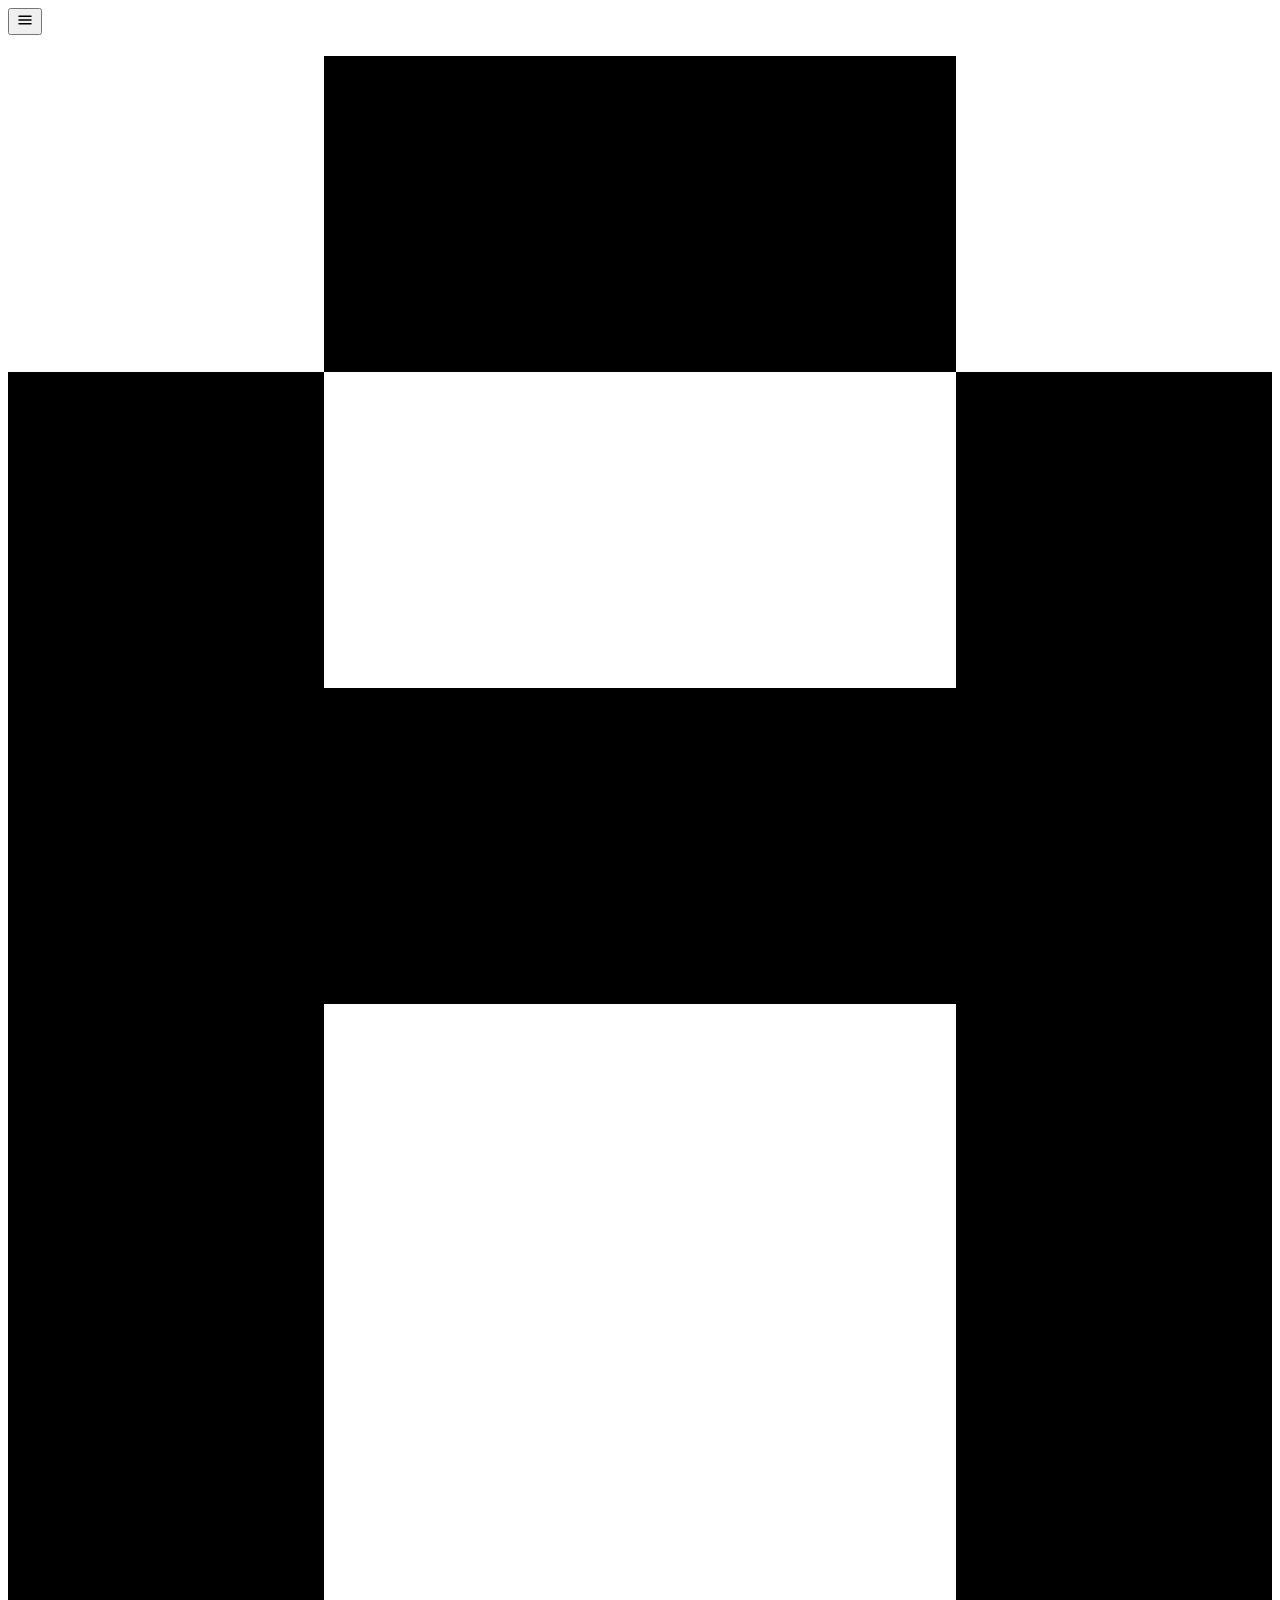
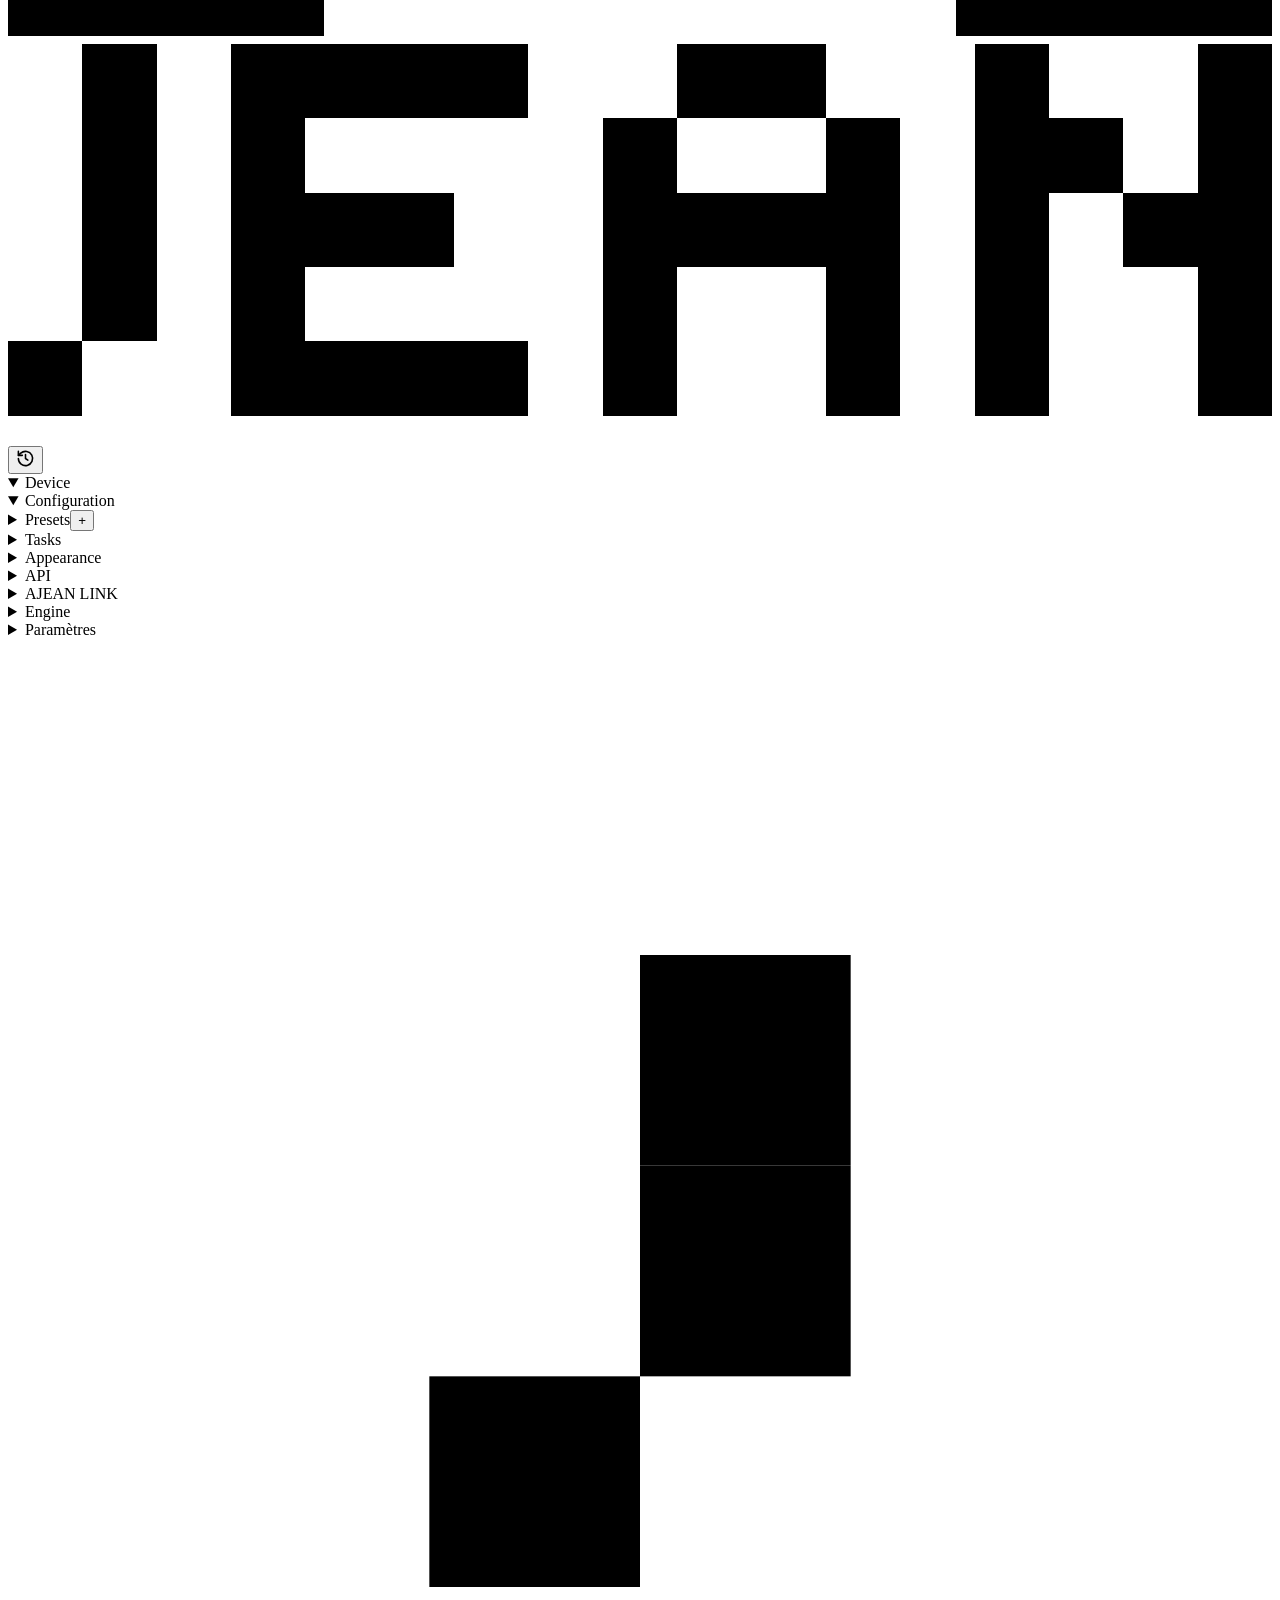
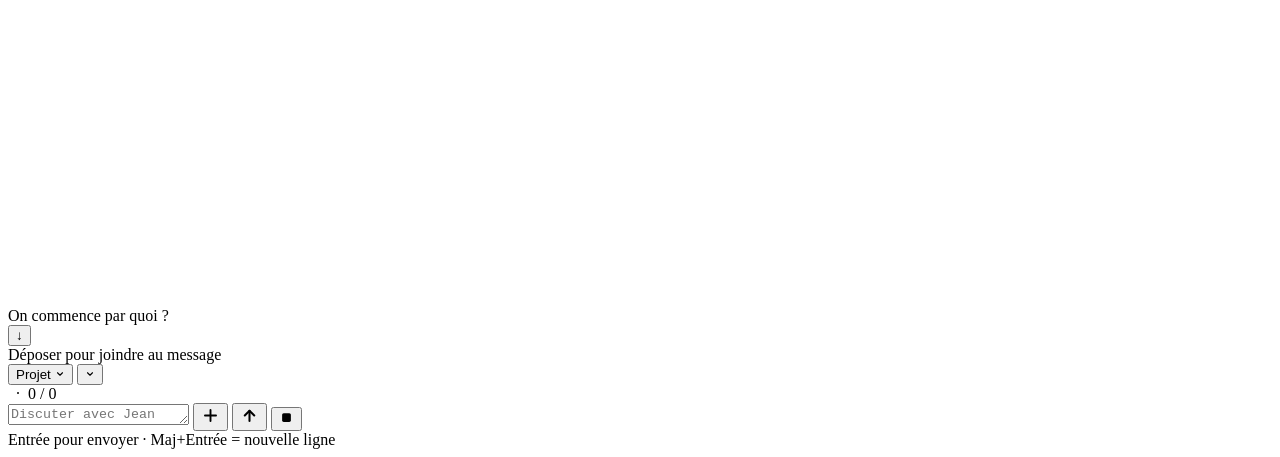
==== internal/ajean/ui/src/index.tmpl.html @ b735b35b "ui : pastilles « suites possibles » (Autre, Masquer) et interrupteur dans le menu + (fr/en) Co-Autho" ====
<!doctype html>
<!-- GÉNÉRÉ depuis ui/src/ par tools/assemble-ui (go generate ./internal/ajean) — NE PAS ÉDITER index.html DIRECTEMENT -->
<html lang="fr"><head>
<meta charset="utf-8"><meta name="viewport" content="width=device-width,initial-scale=1,viewport-fit=cover">
<!-- PWA standalone : "Ajouter à l'écran d'accueil" sur iPhone → app plein écran
     SANS la barre d'onglets Safari (indispensable pour enregistrer des démos). -->
<meta name="apple-mobile-web-app-capable" content="yes">
<meta name="mobile-web-app-capable" content="yes">
<meta name="apple-mobile-web-app-status-bar-style" content="black-translucent">
<meta name="apple-mobile-web-app-title" content="AJEAN">
<title>AJEAN</title>
<!-- Favicon (même marque « ajean » que la landing/portail) + icône PWA (écran d'accueil
     iOS). SVG inline pour le favicon, PNG 180×180 en data-URI pour apple-touch-icon
     (iOS n'accepte pas le SVG pour l'icône d'accueil). Aucun fichier externe requis. -->
<link rel="icon" href="data:image/svg+xml,<svg xmlns='http://www.w3.org/2000/svg' viewBox='0 0 12 12'><rect width='12' height='12' rx='2' ry='2' fill='%23000'/><rect x='6' y='3' width='2' height='2' fill='%23fff'/><rect x='6' y='5' width='2' height='2' fill='%23fff'/><rect x='4' y='7' width='2' height='2' fill='%23fff'/></svg>">
<link rel="apple-touch-icon" href="[data-uri]">
<!-- Manifeste PWA (installabilité Android/desktop + Web Push). iOS s'appuie sur
     les métas apple-* ci-dessus ; le manifeste ne le gêne pas. Servi à la racine
     (web_server.go en local/tunnel, ajean-app sur app.ajean.link). -->
<link rel="manifest" href="manifest.webmanifest">
<!-- Marque le mode PWA AVANT le rendu : la hauteur de coque et le défilement du
     document en dépendent (voir styles.css). ⚠️ On NE PEUT PAS se fier au média
     `display-mode:standalone` : WebKit l'adosse au `display` du MANIFESTE, or cette
     app n'en a pas (elle est en `apple-mobile-web-app-capable`) — en PWA iOS il
     répond donc `browser`. `navigator.standalone` est le signal juste ici ; on
     garde `display-mode` en second pour les PWA Android/desktop à manifeste. -->
<script>try{var pwa=(window.navigator.standalone===true)||(window.matchMedia&&window.matchMedia('(display-mode:standalone)').matches)||(window.matchMedia&&window.matchMedia('(display-mode:fullscreen)').matches);document.documentElement.setAttribute('data-pwa',pwa?'1':'0');}catch(e){document.documentElement.setAttribute('data-pwa','0');}</script>
<!-- Applique le thème AVANT le rendu (pas de flash) : lit le choix persisté. -->
<script>try{var t=localStorage.getItem('ajean-theme')||'light';document.documentElement.setAttribute('data-theme',(t==='dark'||t.endsWith('-dark'))?'dark':'light');['hide-reasoning','hide-tools','fold-tools','hide-side'].forEach(function(k){document.documentElement.setAttribute('data-'+k,localStorage.getItem('ajean-'+k)==='1'?'1':'0')})}catch(e){document.documentElement.setAttribute('data-theme','light');}</script>
<style>
@@CSS@@
</style></head><body>
<button id="menubtn" onclick="toggleSide()" aria-label="Menu" title="Menu"><svg viewBox="0 0 24 24" width="18" height="18" fill="none" stroke="currentColor" stroke-width="2" stroke-linecap="round" aria-hidden="true"><path d="M4 7h16M4 12h16M4 17h16"/></svg></button>
<!-- Installation d'un moteur en cours : le détail vit dans le panneau, qui est
     fermé sur téléphone. Sans ce rappel, un rechargement de page donnait
     l'impression que l'installation avait disparu. -->
<button id="lc-chip" onclick="lcChipOpen()" hidden></button>
<div id="backdrop" onclick="toggleSide()"></div>
<div class="side" id="side">
  <div class="sidehead">
    <!-- Logo + version, et dessous en petit : état du moteur (sans cadre). -->
    <div class="brandcol">
    <h1 id="brand" aria-label="ajean"><span id="brand-a"><svg viewBox="0 0 4 5" shape-rendering="crispEdges" fill="currentColor"><rect x="1" y="0" width="2" height="1"/><rect x="0" y="1" width="1" height="1"/><rect x="3" y="1" width="1" height="1"/><rect x="0" y="2" width="4" height="1"/><rect x="0" y="3" width="1" height="1"/><rect x="3" y="3" width="1" height="1"/><rect x="0" y="4" width="1" height="1"/><rect x="3" y="4" width="1" height="1"/></svg></span><span id="brand-word"><svg viewBox="0 0 17 5" shape-rendering="crispEdges" fill="currentColor"><rect x="1" y="0" width="1" height="1"/><rect x="1" y="1" width="1" height="1"/><rect x="1" y="2" width="1" height="1"/><rect x="1" y="3" width="1" height="1"/><rect x="0" y="4" width="1" height="1"/><rect x="3" y="0" width="4" height="1"/><rect x="3" y="1" width="1" height="1"/><rect x="3" y="2" width="3" height="1"/><rect x="3" y="3" width="1" height="1"/><rect x="3" y="4" width="4" height="1"/><rect x="9" y="0" width="2" height="1"/><rect x="8" y="1" width="1" height="1"/><rect x="11" y="1" width="1" height="1"/><rect x="8" y="2" width="4" height="1"/><rect x="8" y="3" width="1" height="1"/><rect x="11" y="3" width="1" height="1"/><rect x="8" y="4" width="1" height="1"/><rect x="11" y="4" width="1" height="1"/><rect x="13" y="0" width="1" height="1"/><rect x="16" y="0" width="1" height="1"/><rect x="13" y="1" width="2" height="1"/><rect x="16" y="1" width="1" height="1"/><rect x="13" y="2" width="1" height="1"/><rect x="15" y="2" width="2" height="1"/><rect x="13" y="3" width="1" height="1"/><rect x="16" y="3" width="1" height="1"/><rect x="13" y="4" width="1" height="1"/><rect x="16" y="4" width="1" height="1"/></svg></span><span id="ver" onclick="manualUpdateCheck()" style="cursor:pointer" title="vérifier les mises à jour" data-i18n="settings.check_update_title" data-i18n-attr="title"></span></h1>
    <div class="brand-sub">
      <span id="status-svc" class="statuspill" onclick="toggleSvcLog()" title="voir le journal du moteur" data-i18n="sidebar.status_svc_title" data-i18n-attr="title"><span class="skel skel-line" style="width:52px;height:8px;border-radius:999px"></span></span>

    </div>
    </div>
    <!-- Historique : petite icône dans la ligne du logo (la nouvelle conversation
         est dans le « + » du composeur). -->
    <span id="side-actions">
      <button id="hist-toggle" class="side-act" onclick="toggleHistoryView()" title="Historique" aria-label="Historique" data-i18n="chat.history_btn" data-i18n-attr="title">
        <svg viewBox="0 0 24 24" width="19" height="19" fill="none" stroke="currentColor" stroke-width="2" stroke-linecap="round" stroke-linejoin="round" aria-hidden="true"><path d="M3 12a9 9 0 1 0 3-6.7L3 8"/><path d="M3 3v5h5"/><path d="M12 7v5l3 2"/></svg>
      </button>
    </span>
  </div>
  <!-- Deux vues dans le même menu : le menu normal et l'historique des
       conversations. L'icône horloge de l'en-tête bascule de l'une à l'autre
       (glissé + fondu, voir toggleHistoryView). -->
  <div id="side-views">
  <div id="side-main" class="side-view">
  <!-- Avertissement de lancement (App Translocation macOS) — masqué par défaut. -->
  <div id="app-warn" class="muted" style="display:none;font-size:11px;line-height:1.5;margin:0 0 10px;padding:8px 10px;border-radius:10px;color:var(--warn);background:color-mix(in srgb,var(--warn) 12%,transparent)"></div>
  <!-- Accès distant (app.ajean.link / *.ajean.link) : le front est toujours à jour
       mais le serveur local peut être ancien. Bandeau passif si une mise à jour existe. -->
  <div id="server-stale" style="display:none;font-size:11px;line-height:1.5;margin:0 0 10px;padding:8px 10px;border-radius:10px;color:var(--warn);background:color-mix(in srgb,var(--warn) 12%,transparent)"></div>
  <div id="model-err" style="display:none;font-size:11px;line-height:1.5;margin:0 0 10px;padding:8px 10px;border-radius:10px;color:var(--err);background:color-mix(in srgb,var(--err) 12%,transparent)"></div>
  <!-- Anciens flags mémoire (--mlock/--no-mmap) sur un moteur llama.cpp récent qui attend --load-mode : le serveur démarre quand même (traduits au lancement), ce bandeau propose de nettoyer la config. -->
  <div id="loadflags-fix" style="display:none;font-size:11px;line-height:1.5;margin:0 0 10px;padding:8px 10px;border-radius:10px;color:var(--warn);background:color-mix(in srgb,var(--warn) 12%,transparent)">
    <span data-i18n="loadflags.notice">La nouvelle version de llama.cpp a changé les options mémoire : <code>--mlock</code> / <code>--no-mmap</code> sont remplacés par <code>--load-mode</code>. D'anciens flags ont été détectés dans ta configuration.</span>
    <span style="white-space:nowrap">&nbsp;<span id="loadflags-btn" onclick="migrateLoadFlags()" style="cursor:pointer;text-decoration:underline;font-weight:600" data-i18n="loadflags.btn">Mettre à jour les flags</span></span>
  </div>
  <!-- Journal du moteur : replié par défaut, ouvert au clic sur la pastille d'état.
       C'est le seul endroit où l'on voit pourquoi un modèle refuse de charger. -->
  <div id="svc-log-box" style="display:none;margin:0 0 10px">
    <div class="row" style="justify-content:space-between;align-items:center">
      <span class="io-cap" data-i18n="sidebar.svc_log_title">Journal du moteur</span>
      <span class="row" style="gap:6px">
        <button id="svc-log-copy" onclick="copySvcLog(this)" title="copier le journal" data-i18n="sidebar.svc_log_copy_title" data-i18n-attr="title"><span data-i18n="sidebar.svc_log_copy_button">copier</span></button>
        <button onclick="loadSvcLog()" title="rafraîchir" data-i18n="sidebar.svc_log_refresh_title" data-i18n-attr="title">↻</button>
      </span>
    </div>
    <pre id="svc-log" class="muted" style="font-size:10px;line-height:1.45;max-height:220px;overflow:auto;white-space:pre-wrap;word-break:break-word;margin:6px 0 0"></pre>
    <!-- Emplacements : au même endroit que le journal, c'est le panneau où l'on
         va quand on cherche à comprendre l'état de son installation. -->
    <div class="row" style="justify-content:space-between;align-items:center;margin-top:12px">
      <span class="io-cap" data-i18n="sidebar.paths_title">Emplacements</span>
    </div>
    <div id="paths-msg" class="muted" style="font-size:10px;line-height:1.5"></div>
  </div>
  <!-- GPU et RAM décrivent la même chose (les ressources de la machine) :
       une seule section, deux blocs de statistique dans la même carte. -->
  <details open><summary><span class="stitle" data-i18n="device.title">Device</span></summary>
    <div class="slist">
      <div id="vram"><div class="stat"><div class="stat-h"><span class="skel skel-line" style="width:46%"></span><span class="skel skel-line" style="width:30%"></span></div><div class="skel skel-bar"></div><span class="skel skel-line" style="width:54%;height:9px"></span></div></div>
      <div id="ram-details"><div id="ram"><div class="stat"><div class="stat-h"><span class="skel skel-line" style="width:30%"></span><span class="skel skel-line" style="width:34%"></span></div><div class="skel skel-bar"></div><span class="skel skel-line" style="width:38%;height:9px"></span></div></div></div>
    </div>
  </details>
  <details open id="cfg-details"><summary><span class="stitle" data-i18n="config.title">Configuration</span></summary>
    <div id="cfg" class="slist"><div class="kv"><span class="skel skel-line" style="width:30%"></span><span class="skel skel-line" style="width:44%"></span></div><div class="kv"><span class="skel skel-line" style="width:24%"></span><span class="skel skel-line" style="width:52%"></span></div><div class="kv"><span class="skel skel-line" style="width:34%"></span><span class="skel skel-line" style="width:38%"></span></div><div class="kv"><span class="skel skel-line" style="width:28%"></span><span class="skel skel-line" style="width:30%"></span></div></div>
  </details>
  <details><summary><span class="stitle" data-i18n="presets.title">Presets</span><button class="preset-add" onclick="event.preventDefault();event.stopPropagation();openPreset('')" title="ajouter" data-i18n="presets.add_button" data-i18n-attr="title">+</button></summary>
    <div class="slist"><div id="presets" class="rowlist"></div></div>
  </details>
  <details id="tasks-details"><summary><span class="stitle" data-i18n="tasks.title">Tasks</span><span id="tasks-badge" class="sbadge"></span></summary>
    <!-- Tâches planifiées : l'IA exécute une consigne toute seule sur une
         fréquence réglable (voir tasks.go). Chaque tâche tourne ISOLÉE de la
         conversation — elle livre son résultat via les outils de l'IA (mail via
         MCP, shell…). D'où l'avertissement quand le mode agent est off : sans
         lui, aucune tâche ne peut agir. -->
    <div class="slist">
      <label class="switchrow"><span class="switch"><input type="checkbox" id="tasks-pause-toggle" onchange="toggleTasksPause()"><span class="slider"></span></span> <span data-i18n="tasks.pause_toggle">suspendre toutes les tâches</span><span class="help" tabindex="0" onclick="event.preventDefault();event.stopPropagation();this.classList.toggle('open')">?<span class="tip" data-i18n="tasks.pause_help" data-i18n-html>Interrupteur maître : coche pour que plus aucune tâche ne se déclenche. Les tâches gardent leur réglage et repartent quand tu décoches.</span></span></label>
    </div>
    <div id="tasks-agent-warn" class="muted" style="display:none;font-size:12px;line-height:1.5;margin:8px 2px" data-i18n="tasks.agent_warn" data-i18n-html>Le <b>mode agent</b> est désactivé : les tâches s'exécuteront mais l'IA n'aura <b>aucun outil</b> pour agir (envoyer un mail, lire des fichiers…). Active le mode agent ci-dessus.</div>
    <div class="slist">
      <div class="rowbody">
        <div id="tasks-list" class="mcp-list"></div>
        <button class="addbtn" style="margin-top:6px" onclick="openTask('')" data-i18n="tasks.add_button">+ ajouter une tâche</button>
      </div>
    </div>
  </details>
  <details><summary><span class="stitle" data-i18n="appearance.title">Appearance</span></summary>
    <div class="slist">
      <label class="switchrow rev"><span data-i18n="appearance.dark_mode">mode sombre</span>
        <span class="switch"><input type="checkbox" id="theme-dark" onchange="toggleThemeDark()"><span class="slider"></span></span>
      </label>
      <label class="switchrow rev"><span data-i18n="appearance.language">Langue</span>
        <select id="lang-select" onchange="setLang(this.value)"></select>
      </label>
    </div>
    <div class="subhead" data-i18n="appearance.display_subhead">Affichage</div>
    <div class="slist">
    <label class="switchrow"><span class="switch"><input type="checkbox" id="view-hide-reasoning" onchange="toggleView('hide-reasoning')"><span class="slider"></span></span> <span data-i18n="appearance.hide_reasoning">masquer le raisonnement</span></label>
    <label class="switchrow"><span class="switch"><input type="checkbox" id="view-hide-tools" onchange="toggleView('hide-tools')"><span class="slider"></span></span> <span data-i18n="appearance.hide_tools">masquer les appels d'outils</span></label>
    <label class="switchrow"><span class="switch"><input type="checkbox" id="view-fold-tools" onchange="toggleView('fold-tools')"><span class="slider"></span></span> <span data-i18n="appearance.fold_tools">garder les bulles repliées</span><span class="help" tabindex="0" onclick="event.preventDefault();event.stopPropagation();this.classList.toggle('open')">?<span class="tip" data-i18n="appearance.fold_tools_help" data-i18n-html>Les bulles de raisonnement et d'outil arrivent <b>déjà fermées</b> au lieu de s'ouvrir puis se refermer. Un clic sur leur étiquette les déplie.</span></span></label>
    <label class="switchrow"><span class="switch"><input type="checkbox" id="view-hide-side" onchange="toggleView('hide-side')"><span class="slider"></span></span> <span data-i18n="appearance.hide_side">barre latérale escamotable</span><span class="help" tabindex="0" onclick="event.preventDefault();event.stopPropagation();this.classList.toggle('open')">?<span class="tip" data-i18n="appearance.hide_side_help" data-i18n-html>La barre latérale devient un tiroir <b>même sur ordinateur</b> : elle reste fermée et s'ouvre avec le bouton ☰. Toute la largeur pour la conversation.</span></span></label>
    <label class="switchrow"><span class="switch"><input type="checkbox" id="view-enter-newline" onchange="toggleView('enter-newline')"><span class="slider"></span></span> <span data-i18n="appearance.enter_newline">Entrée = retour à la ligne</span><span class="help" tabindex="0" onclick="event.preventDefault();event.stopPropagation();this.classList.toggle('open')">?<span class="tip" data-i18n="appearance.enter_newline_help" data-i18n-html>Par défaut, <b>Entrée</b> envoie le message et <b>Maj+Entrée</b> fait un retour à la ligne. Activez ceci pour inverser : Entrée va à la ligne, et <b>Maj+Entrée</b> (ou Ctrl+Entrée) envoie.</span></span></label>
    <label class="switchrow"><span class="switch"><input type="checkbox" id="view-hide-preset" onchange="toggleView('hide-preset')"><span class="slider"></span></span> <span data-i18n="appearance.hide_preset">masquer le nom du preset</span><span class="help" tabindex="0" onclick="event.preventDefault();event.stopPropagation();this.classList.toggle('open')">?<span class="tip" data-i18n="appearance.hide_preset_help" data-i18n-html>Retire le nom du preset de la ligne d'état sous chaque réponse (durée, tokens, vitesse). Les autres informations restent affichées.</span></span></label>
    </div>
  </details>
  <details><summary><span class="stitle" data-i18n="api.title">API</span></summary>
    <div class="subhead"><span data-i18n="api.endpoint_subhead">Endpoint compatible OpenAI</span><span class="help" tabindex="0" onclick="event.preventDefault();event.stopPropagation();this.classList.toggle('open')">?<span class="tip" data-i18n="api.endpoint_help" data-i18n-html>Branchez n'importe quel client compatible OpenAI (OpenCode, Continue, Cursor…) sur ces adresses. Si une clé est définie, le client doit envoyer <code>Authorization: Bearer &lt;clé&gt;</code>.</span></span></div>
    <!-- UNE carte pour tout l'endpoint : adresse locale, bascule « public » et
         adresse publique sont un seul sujet — trois cartes accolées donnaient
         trois îlots pour un même réglage. -->
    <div class="slist">
      <div class="rowbody">
        <div class="muted" style="margin:0 0 6px" data-i18n="api.local_address_label" data-i18n-html>Adresse locale (réseau) — modèle <code>ajean</code></div>
        <div class="row" style="margin:0">
          <input id="oai-url" readonly class="io-input">
          <button class="iconbtn" onclick="copyText(document.getElementById('oai-url').value,'adresse copiée')" title="copier" data-i18n="api.copy_title" data-i18n-attr="title"><svg viewBox="0 0 24 24" fill="none" stroke="currentColor" stroke-width="1.8" stroke-linecap="round" stroke-linejoin="round"><rect x="9" y="9" width="13" height="13" rx="2.5"/><path d="M5 15H4a2 2 0 01-2-2V4a2 2 0 012-2h9a2 2 0 012 2v1"/></svg></button>
        </div>
      </div>
      <!-- L'adresse ci-dessus ne sert à RIEN si le moteur n'écoute que sur la
           boucle locale (le défaut sous Windows) : le chat du navigateur marche,
           mais aucun logiciel du réseau ne peut s'y brancher. Cet interrupteur
           règle HOST et pose la règle de pare-feu, voir sys_network.go. -->
      <label class="switchrow septop"><span class="switch"><input type="checkbox" id="lan-toggle" onchange="toggleLAN()"><span class="slider"></span></span> <span data-i18n="api.lan_toggle">joignable depuis le réseau local</span><span class="help" tabindex="0" onclick="event.preventDefault();event.stopPropagation();this.classList.toggle('open')">?<span class="tip" data-i18n="api.lan_help" data-i18n-html>Éteint, le moteur n'écoute que sur <b>cette machine</b> : l'adresse ci-dessus ne répond qu'ici. Allumez-le pour brancher un logiciel depuis un autre ordinateur du réseau (sous Windows, la règle de pare-feu est posée en même temps). <b>Redémarre le moteur.</b></span></span></label>
      <div id="lan-warn" class="rowbody" style="display:none"></div>
      <label class="switchrow"><span class="switch"><input type="checkbox" id="oai-public-toggle" onchange="toggleOAIPublic()"><span class="slider"></span></span> <span data-i18n="api.public_toggle">exposer en public (ajean.link)</span><span class="help" tabindex="0" onclick="event.preventDefault();event.stopPropagation();this.classList.toggle('open')">?<span class="tip" data-i18n="api.public_help" data-i18n-html>Rend votre IA joignable depuis <b>n'importe où</b> via <code>https://&lt;machine&gt;.oai.ajean.link/v1</code> (pour brancher un SaaS). Le trafic est chiffré <b>de bout en bout</b> jusqu'à ce serveur — le relais ajean.link ne voit rien. Nécessite l'accès distant actif.</span></span></label>
      <div id="oai-public-wrap" class="rowbody" style="display:none">
        <div class="muted" style="margin:0 0 6px" data-i18n="api.public_address_label">Adresse publique — chiffrée de bout en bout, accessible partout</div>
        <div class="row" style="margin:0">
          <input id="oai-public-url" readonly class="io-input">
          <button class="iconbtn" onclick="copyText(document.getElementById('oai-public-url').value,'adresse publique copiée')" title="copier" data-i18n="api.copy_title" data-i18n-attr="title"><svg viewBox="0 0 24 24" fill="none" stroke="currentColor" stroke-width="1.8" stroke-linecap="round" stroke-linejoin="round"><rect x="9" y="9" width="13" height="13" rx="2.5"/><path d="M5 15H4a2 2 0 01-2-2V4a2 2 0 012-2h9a2 2 0 012 2v1"/></svg></button>
        </div>
      </div>
    </div>
    <div class="subhead"><span data-i18n="api.key_subhead">Clé API</span><span class="help" tabindex="0" onclick="event.preventDefault();event.stopPropagation();this.classList.toggle('open')">?<span class="tip" data-i18n="api.key_help" data-i18n-html>Protège l'endpoint des complétions (llama-server). Indispensable avant d'exposer le serveur sur internet. Modifier la clé <b>redémarre</b> le service.</span></span></div>
    <div class="slist"><div class="rowbody">
      <div class="row" style="margin:0">
        <input id="oai-key" readonly class="io-input">
        <button id="oai-key-eye" onclick="toggleKeyReveal()" title="afficher / masquer" data-i18n="api.key_eye_title" data-i18n-attr="title"><span data-i18n="api.key_eye_text">afficher</span></button>
        <button class="iconbtn" onclick="copyApiKey()" title="copier la clé" data-i18n="api.key_copy_title" data-i18n-attr="title"><svg viewBox="0 0 24 24" fill="none" stroke="currentColor" stroke-width="1.8" stroke-linecap="round" stroke-linejoin="round"><rect x="9" y="9" width="13" height="13" rx="2.5"/><path d="M5 15H4a2 2 0 01-2-2V4a2 2 0 012-2h9a2 2 0 012 2v1"/></svg></button>
      </div>
      <div class="row" style="margin-bottom:0">
        <button onclick="apiKeyAction('generate')" data-i18n="api.key_generate">générer</button>
        <button onclick="apiKeySet()" data-i18n="api.key_set">définir…</button>
        <button onclick="apiKeyAction('clear')" data-i18n="api.key_clear">retirer</button>
      </div>
    </div></div>
  </details>
  <details id="remote-details"><summary><span class="stitle" data-i18n="link.title">AJEAN LINK</span><span id="remote-badge" class="sbadge"></span></summary>
    <div class="subhead"><span data-i18n="link.remote_subhead">Accès distant</span><span class="help" tabindex="0" onclick="event.preventDefault();event.stopPropagation();this.classList.toggle('open')">?<span class="tip" data-i18n="link.remote_help" data-i18n-html>Accédez à ce serveur AJEAN depuis <b>n'importe où</b>, sans ouvrir de port, à travers le relais <b>ajean.link</b>. Le trafic est chiffré de <b>bout en bout</b> : le relais ne voit rien. Abonnement 4,80 €/mois.</span></span></div>
    <!-- Non connecté : on met en avant les avantages de l'abonnement AJEAN LINK pour
         donner envie de s'abonner, puis le bouton (tout se passe dans la popup). -->
    <div id="remote-off" class="slist"><div class="rowbody">
      <div class="link-perks-head" data-i18n="link.perks_heading">Passez à AJEAN LINK</div>
      <div class="link-perks">
        <div class="link-perk">
          <span class="link-perk-i"><svg viewBox="0 0 24 24" fill="none" stroke="currentColor" stroke-width="2" stroke-linecap="round" stroke-linejoin="round" aria-hidden="true"><rect x="3" y="11" width="18" height="11" rx="2"/><path d="M7 11V7a5 5 0 0 1 10 0v4"/></svg></span>
          <div><div class="link-perk-t" data-i18n="link.perk_remote_t">Accès distant sécurisé</div><div class="link-perk-d" data-i18n="link.perk_remote_d">Accédez à votre serveur AJEAN depuis n'importe où et depuis n'importe quelle application, chiffré de bout en bout — le relais ne voit rien.</div></div>
        </div>
        <div class="link-perk">
          <span class="link-perk-i"><svg viewBox="0 0 24 24" fill="none" stroke="currentColor" stroke-width="2" stroke-linecap="round" stroke-linejoin="round" aria-hidden="true"><path d="M21 15a2 2 0 0 1-2 2H7l-4 4V5a2 2 0 0 1 2-2h14a2 2 0 0 1 2 2z"/></svg></span>
          <div><div class="link-perk-t" data-i18n="link.perk_support_t">Support dédié par chat</div><div class="link-perk-d" data-i18n="link.perk_support_d">Une messagerie dédiée pour répondre à toutes vos questions, directement depuis l'application.</div></div>
        </div>
        <div class="link-perk">
          <span class="link-perk-i"><svg viewBox="0 0 24 24" fill="none" stroke="currentColor" stroke-width="2" stroke-linecap="round" stroke-linejoin="round" aria-hidden="true"><path d="M12 22s8-4 8-10V5l-8-3-8 3v7c0 6 8 10 8 10z"/></svg></span>
          <div><div class="link-perk-t" data-i18n="link.perk_backup_t">Sauvegarde intégrée</div><div class="link-perk-d" data-i18n="link.perk_backup_d">Vos réglages, presets, historique et mémoire sauvegardés automatiquement, chiffrés avant l'envoi.</div></div>
        </div>
      </div>
      <p class="muted" style="margin:0 0 8px" data-i18n="link.remote_off_desc">Ouvrez l'accès distant à ce serveur en quelques clics, sans terminal.</p>
      <button class="btn-primary" onclick="remoteConnect()"  data-i18n="link.connect_button">Connecter à ajean.link</button>
      <div class="link-price" data-i18n="link.price_note">4,80 €/mois · sans engagement, résiliable à tout moment</div>
    </div></div>
    <!-- Connecté : URL publique + appairage + déconnexion. Le bouton « démarrer
         le tunnel » vit DANS la carte de l'adresse : c'est l'action de cette
         ligne, il flottait auparavant entre deux cartes. -->
    <div id="remote-on" style="display:none">
      <div class="slist"><div class="rowbody">
        <div class="muted" style="margin:0 0 6px" data-i18n="link.remote_address_label">Votre adresse d'accès distant</div>
        <div class="row" style="margin:0">
          <input id="remote-url" readonly class="io-input">
          <button class="iconbtn" onclick="copyText(document.getElementById('remote-url').value,'adresse copiée')" title="copier" data-i18n="link.copy_title" data-i18n-attr="title"><svg viewBox="0 0 24 24" fill="none" stroke="currentColor" stroke-width="1.8" stroke-linecap="round" stroke-linejoin="round"><rect x="9" y="9" width="13" height="13" rx="2.5"/><path d="M5 15H4a2 2 0 01-2-2V4a2 2 0 012-2h9a2 2 0 012 2v1"/></svg></button>
          <button class="iconbtn" onclick="window.open(document.getElementById('remote-url').value,'_blank')" title="ouvrir" data-i18n="link.open_title" data-i18n-attr="title"><svg viewBox="0 0 24 24" fill="none" stroke="currentColor" stroke-width="1.8" stroke-linecap="round" stroke-linejoin="round"><path d="M18 13v6a2 2 0 01-2 2H5a2 2 0 01-2-2V8a2 2 0 012-2h6"/><path d="M15 3h6v6"/><path d="M10 14L21 3"/></svg></button>
        </div>
        <div id="remote-status" class="muted" style="margin-top:6px"></div>
        <div class="row" style="margin-bottom:0"><button class="btn-primary" id="remote-start" onclick="remoteStart()" style="display:none" data-i18n="link.start_tunnel">démarrer le tunnel</button></div>
      </div></div>
      <div id="remote-firstconn">
      <div class="subhead"><span data-i18n="link.first_connection_subhead">Première connexion</span><span class="help" tabindex="0" onclick="event.preventDefault();event.stopPropagation();this.classList.toggle('open')">?<span class="tip" data-i18n="link.first_connection_help" data-i18n-html>À votre première ouverture du portail distant, confirmez l'<b>empreinte</b> et saisissez le <b>code d'appairage</b> : cela verrouille la boîte noire sur CE serveur (anti-interception). Une seule fois par appareil.</span></span></div>
      <div class="slist"><div class="rowbody">
        <div class="row" style="margin:0"><button onclick="remotePairCode()" data-i18n="link.show_pairing">Afficher l'empreinte et le code d'appairage</button></div>
        <div id="remote-pair" class="muted" style="display:none;margin-top:6px"></div>
        <div class="row" style="margin-bottom:0"><button onclick="remoteDisconnect()" class="btn-danger-o" data-i18n="link.disconnect">déconnecter l'accès distant</button></div>
      </div></div>
      </div>
    </div>
    <!-- Sauvegarde ajean.link (abonnés) : mémoire + presets + réglages, chiffrés
         côté serveur avant l'envoi, relais aveugle. Bloc entier masqué si le
         serveur n'est pas lié à un compte ajean.link. Rangé ici, dans la section
         ajean link, car c'est une fonctionnalité du relais. -->
    <div id="backup-block" style="display:none">
      <div class="subhead"><span data-i18n="link.backup_subhead">Sauvegarde</span><span id="backup-badge" class="sbadge"></span><span class="help" tabindex="0" onclick="event.preventDefault();event.stopPropagation();this.classList.toggle('open')">?<span class="tip" data-i18n="link.backup_help" data-i18n-html>Sauvegarde ta mémoire, tes presets et tes réglages sur ajean.link. Tout est <b>chiffré sur ton serveur avant l'envoi</b> : le relais ne voit qu'un blob opaque, illisible même s'il était piraté. Restaurable sur un serveur vierge avec ton mot de passe de sauvegarde.</span></span></div>
      <div class="slist">
        <label class="switchrow"><span class="switch"><input type="checkbox" id="backup-auto-toggle" onchange="toggleBackupAuto()"><span class="slider"></span></span> <span data-i18n="link.backup_auto_toggle">sauvegarde automatique quotidienne</span></label>
        <div class="rowbody">
          <div id="backup-status" class="muted" style="font-size:12px;line-height:1.5"></div>
          <div class="row" style="margin-top:8px">
            <button onclick="backupNow()" data-i18n="link.backup_now">Sauvegarder maintenant</button>
            <button onclick="backupRestore()" data-i18n="link.backup_restore">Restaurer…</button>
          </div>
        </div>
      </div>
    </div>
    <!-- Rappel discret des avantages inclus (compte connecté). En footer de TOUTE la
         section AJEAN LINK, pas coincé entre deux cartes : piloté par renderRemote. -->
    <div id="remote-perks-mini" class="link-perks-mini" style="display:none" data-i18n="link.perks_mini" data-i18n-html>Inclus dans <b>AJEAN LINK</b> : accès distant chiffré de bout en bout · support dédié par chat · sauvegarde de vos réglages, presets, historique et mémoire.</div>
  </details>
  <details id="lc-details"><summary><span class="stitle" data-i18n="engine.title">Engine</span></summary>
    <!-- Une seule carte : état, choix du mode et journal d'installation sont le
         même sujet. Les trois modes sont des LIGNES de cette carte (elles
         étaient des cartes dans une carte). -->
    <div class="slist">
    <!-- La pastille « conseillé » n'est PAS écrite ici : le bon choix dépend de
         la machine (voir lcRenderReco). Sur Linux + NVIDIA le précompilé ne
         donne que du Vulkan — llama.cpp ne publie aucun binaire CUDA Linux —
         alors que compiler donne du CUDA natif. -->
    <div class="lc-modes">
      <div class="lc-mode" id="lc-mode-fast" onclick="lcPick('fast')">
        <div class="lc-mode-t"><span data-i18n="engine.mode_fast_title">llama.cpp précompilé</span> <span class="lc-reco" id="lc-reco-fast" hidden data-i18n="engine.mode_recommended">conseillé</span></div>
        <div class="lc-mode-d" id="lc-desc-fast" data-i18n="engine.mode_fast_desc">binaire officiel téléchargé tel quel, prêt en ~2 min</div>
        <div class="lc-mode-state" id="lc-fast-state"></div>
      </div>
      <div class="lc-mode" id="lc-mode-opt" onclick="lcPick('opt')">
        <div class="lc-mode-t"><span data-i18n="engine.mode_opt_title">llama.cpp compilé</span> <span class="lc-reco" id="lc-reco-opt" hidden data-i18n="engine.mode_recommended">conseillé</span></div>
        <div class="lc-mode-d" id="lc-desc-opt" data-i18n="engine.mode_opt_desc">compilé ici pour votre machine — plus rapide, plus long à installer</div>
        <div class="lc-mode-state" id="lc-opt-state"></div>
      </div>
      <div class="lc-mode" id="lc-mode-custom" onclick="openCustomBackends()">
        <div class="lc-mode-t" data-i18n="engine.mode_custom_title">llama.cpp personnalisé</div>
        <div class="lc-mode-d" data-i18n="engine.mode_custom_desc">un fork de llama.cpp pour modèles spéciaux (quant ternaire…)</div>
        <div class="lc-mode-state" id="lc-custom-state"></div>
      </div>
      <!-- Moteur MoE spécialisé Qwen3.8 Flash Next, installé en un clic (version
           figée par ajean). Affiché seulement là où il tourne (Linux + NVIDIA). -->
      <div class="lc-mode" id="lc-mode-moe" hidden onclick="openMoe()">
        <div class="lc-mode-t" data-i18n="moe.mode_title">Qwen3.8 Flash Next</div>
        <div class="lc-mode-d" data-i18n="moe.mode_desc">le plus rapide pour ce modèle, installation en un clic</div>
        <div class="lc-mode-state" id="lc-moe-state"></div>
      </div>
    </div>
    <div id="lc-job" class="rowbody" style="display:none">
      <div style="display:flex;align-items:center;gap:8px">
        <div id="lc-job-phase" style="font-size:12px;display:flex;align-items:center;gap:6px;flex:1;min-width:0"></div>
        <button id="lc-job-cancel" type="button" class="lc-update-link" hidden onclick="lcCancelJob()" data-i18n="engine.job_cancel">arrêter</button>
        <button id="lc-job-dismiss" type="button" class="lc-update-link" hidden onclick="lcDismissJob()" data-i18n="engine.job_dismiss">masquer</button>
      </div>
      <div class="lc-logbar" onclick="lcToggleLog()"><span id="lc-log-caret">▸</span> <span data-i18n="engine.job_details">détails</span></div>
      <pre id="lc-log" hidden></pre>
    </div>
    </div>
    <!-- Ces trois boutons pilotent le service qui fait tourner llama-server :
         leur place est ici, avec le moteur, et pas dans une section « Service »
         à part qui ne contenait qu'eux. -->
    <div class="subhead"><span data-i18n="engine.service_subhead">Service du moteur</span><span class="help" tabindex="0" onclick="event.preventDefault();event.stopPropagation();this.classList.toggle('open')">?<span class="tip" data-i18n="engine.service_help" data-i18n-html>Démarre, redémarre ou arrête <b>llama-server</b> — le processus qui charge le modèle et répond. Un redémarrage recharge le modèle du preset actif (quelques secondes à quelques minutes selon sa taille).</span></span></div>
    <div class="slist"><div class="rowbody">
      <div class="row" style="margin:0">
        <button onclick="act('start')" data-i18n="engine.service_start">démarrer</button>
        <button onclick="act('restart')" data-i18n="engine.service_restart">redémarrer</button>
        <button onclick="act('stop')" data-i18n="engine.service_stop">arrêter</button>
      </div>
    </div></div>
  </details>
  <!-- Paramètres : l'ancien interrupteur « mode agent » a disparu, remplacé par le
       sélecteur de mode du composeur (Projet / Rapide / Modèle de base). Il reste
       ici tout ce qui règle les outils et le comportement de l'IA. -->
  <details><summary><span class="stitle" data-i18n="settings.section_title">Paramètres</span></summary>
    <!-- Sous-réglages du mode agent. MÊME gabarit que « Machine » / « Apparence » :
         étiquette de groupe nue, puis UNE carte de lignes (.slist). Le groupe
         entier est grisé/inerte quand l'agent est off (voir setAgentGate). -->
    <div id="net-block" class="gated-group">
      <div class="subhead"><span data-i18n="internet.title">Accès internet</span><span id="internet-badge" class="sbadge"></span><span class="help" tabindex="0" onclick="event.preventDefault();event.stopPropagation();this.classList.toggle('open')">?<span class="tip" data-i18n="internet.help" data-i18n-html>Ajoute les outils <b>web_search / web_open / web_read / web_grep</b>. Le moteur <b>intégré</b> ne demande aucune installation. Le moteur <b>Crawl4AI</b> exige un serveur que tu héberges toi-même (ex. <code>docker run -d -p 11235:11235 --shm-size=1g unclecode/crawl4ai:latest</code>) mais exécute le JavaScript des pages. Actifs seulement si le <b>mode agent</b> est actif.</span></span></div>
      <div class="slist">
        <label class="switchrow"><span class="switch"><input type="checkbox" id="internet-toggle" onchange="toggleInternet()"><span class="slider"></span></span> <span data-i18n="internet.toggle_label">donner internet à l'IA</span></label>
        <!-- Moteur web : « go » = intégré au binaire (rien à installer, pas de rendu
             JavaScript) · « crawl4ai » = serveur externe avec Chromium headless.
             Réglages propres à Crawl4AI masqués avec le moteur intégré ; l'URL et
             la clé s'enregistrent en quittant le champ (onchange). -->
        <div class="rowbody">
          <div class="row" style="margin:0">
            <select id="web-engine" class="sctl" onchange="saveWebEngine()">
              <option value="go" data-i18n="internet.engine_builtin">Moteur Intégré</option>
              <option value="crawl4ai" data-i18n="internet.engine_crawl4ai">Crawl4AI</option>
            </select>
          </div>
          <!-- Masqués AU DÉPART : le moteur par défaut est l'intégré, et ces champs
               ne concernent que Crawl4AI. Affichés d'emblée puis repliés par le
               chargement de l'état, ils faisaient sauter la section sous les yeux. -->
          <div id="crawl-fields" style="display:none">
            <div class="row">
              <input id="crawl-url" type="text" placeholder="http://localhost:11235" class="sctl" onchange="saveCrawlUrl()">
            </div>
            <!-- Clé d'accès du serveur Crawl4AI (facultative) : envoyée en
                 « Authorization: Bearer … ». Jamais relue par l'API, on n'affiche
                 qu'un indice sur les 4 derniers caractères. -->
            <div class="row">
              <input id="crawl-key" type="password" autocomplete="off" placeholder="clé API (si le serveur en exige une)" class="sctl" onchange="saveCrawlKey()" data-i18n="internet.crawl_key_placeholder" data-i18n-attr="placeholder">
              <button id="crawl-key-clear" onclick="clearCrawlKey()" style="display:none" data-i18n="internet.crawl_key_clear">retirer</button>
            </div>
            <div class="muted" style="font-size:11px;margin-top:4px" data-i18n="internet.autosave_hint">enregistré automatiquement en quittant le champ</div>
            <div id="crawl-key-state" class="muted" style="font-size:11px;margin-top:3px"></div>
          </div>
          <div id="internet-status" class="muted" style="font-size:11px;margin-top:4px"></div>
        </div>
      </div>
    </div>
    <div id="cu-block" class="gated-group">
      <div class="subhead"><span data-i18n="computer.title">Contrôle du navigateur</span><span id="cu-badge" class="sbadge"></span><span class="help" tabindex="0" onclick="event.preventDefault();event.stopPropagation();this.classList.toggle('open')">?<span class="tip" data-i18n="computer.help" data-i18n-html>Donne à l'IA le contrôle d'un <b>navigateur</b> sur cette machine (outils <b>browser_open / browser_click / browser_type / browser_key / browser_scroll</b>). L'IA lit les éléments <b>numérotés</b> de la page et agit par numéro — aucune vision requise, ça marche avec de petits modèles. <code>browser_screenshot</code> s'ajoute si la vision est active. Nécessite Chrome/Chromium/Edge installé. Actif seulement si le <b>mode agent</b> est actif.</span></span></div>
      <div class="slist">
        <label class="switchrow"><span class="switch"><input type="checkbox" id="cu-toggle" onchange="toggleComputer()"><span class="slider"></span></span> <span data-i18n="computer.toggle_label">laisser l'IA piloter un navigateur</span></label>
        <div class="rowbody">
          <div id="cu-status" class="muted" style="font-size:11px"></div>
        </div>
      </div>
    </div>
    <div id="mcp-block" class="gated-group">
      <div class="subhead"><span data-i18n="mcp.title">MCP servers</span><span id="mcp-badge" class="sbadge"></span><span class="help" tabindex="0" onclick="event.preventDefault();event.stopPropagation();this.classList.toggle('open')">?<span class="tip" data-i18n="mcp.help" data-i18n-html>Connecte des <b>serveurs MCP</b> (Model Context Protocol) pour donner de nouveaux outils à l'IA : accès fichiers, bases de données, APIs métier… <b>stdio</b> = programme lancé localement (npx/uvx/binaire) · <b>http</b> = serveur distant. ⚠ un serveur stdio exécute du code sur cette machine, au même titre que le shell.</span></span></div>
      <div class="slist">
        <div class="rowbody">
          <!-- Même texte que celui rendu après chargement quand il n'y a aucun
               serveur : sinon la carte partait vide puis grandissait d'une ligne. -->
          <!-- Délais MCP (connexion + appel d'outil) : entre le titre et la liste. -->
          <div class="pe-row">
            <span class="pe-row-l" data-i18n="mcp.connect_label">Délai de connexion</span>
            <span class="pe-row-c"><input id="mcp-timeout-connect" class="pe-val" type="number" min="1" max="3600" value="20" style="width:54px" data-i18n="mcp.connect_hint" data-i18n-attr="title"><span class="pe-unit">s</span></span>
          </div>
          <div class="pe-row">
            <span class="pe-row-l" data-i18n="mcp.call_label">Délai d'appel d'outil</span>
            <span class="pe-row-c"><input id="mcp-timeout-call" class="pe-val" type="number" min="1" max="3600" value="120" style="width:54px" data-i18n="mcp.call_hint" data-i18n-attr="title"><span class="pe-unit">s</span></span>
          </div>
          <div id="mcp-list" class="mcp-list"><div class="muted" style="font-size:12px" data-i18n="mcp.empty_list">(aucun serveur — ajoute un serveur fichiers, une base de données, une API…)</div></div>
          <button class="addbtn" style="margin-top:6px" onclick="openMcp('')" data-i18n="mcp.add_button">+ ajouter un serveur</button>
        </div>
      </div>
    </div>
    <!-- Paramètres : compactage + machines sont gatés PAR LIGNE (classe agent-gated,
         grisées quand le mode agent est off) ; la notification, elle, marche toujours
         donc n'est PAS gatée — mais elle vit dans la MÊME carte, collée aux deux autres.
         Le gate est par ligne et non sur un wrapper car les séparateurs/rembourrages
         exigent que les .switchrow soient enfants DIRECTS de .slist. -->
    <div class="subhead" data-i18n="settings.general_subhead">Général</div>
    <div class="slist">
        <label class="switchrow agent-gated"><span class="switch"><input type="checkbox" id="compact-toggle" onchange="toggleCompact()"><span class="slider"></span></span> <span data-i18n="agent.compact_toggle">compactage automatique du contexte</span><span class="help" tabindex="0" onclick="event.preventDefault();event.stopPropagation();this.classList.toggle('open')">?<span class="tip" data-i18n="agent.compact_help" data-i18n-html>activé par défaut : quand la conversation approche de la limite de contexte, les vieux tours sont résumés automatiquement (façon Hermes) au lieu de t'imposer un « vider ». Discussions quasi illimitées sans perdre le fil.</span></span></label>
        <label class="switchrow"><span class="switch"><input type="checkbox" id="push-toggle" onchange="togglePush()"><span class="slider"></span></span> <span data-i18n="agent.push_toggle">me prévenir quand la réponse est prête</span><span class="help" tabindex="0" onclick="event.preventDefault();event.stopPropagation();this.classList.toggle('open')">?<span class="tip" data-i18n="agent.push_help" data-i18n-html>Le serveur t'envoie une <b>notification</b> à la fin de chaque réponse, même l'app fermée ou le téléphone verrouillé. Sur iPhone : <b>ajoute d'abord AJEAN à l'écran d'accueil</b> puis active depuis l'app installée. À régler sur chaque appareil.</span></span></label>
        <!-- Chiffrement (off par défaut) : UN seul interrupteur. Chiffre la mémoire
             ET les conversations. Ton mot de passe ouvre le coffre, ton navigateur
             le retient (déverrouillage auto ensuite), le serveur ne peut jamais
             déchiffrer seul. Le corps (état + bouton déverrouiller) ne s'affiche
             que lorsque c'est actif. -->
        <label class="switchrow"><span class="switch"><input type="checkbox" id="mem-enc-toggle" onchange="toggleMemEncrypt()"><span class="slider"></span></span> <span data-i18n="agent.encrypt_toggle">activer le chiffrement</span><span class="help" tabindex="0" onclick="event.preventDefault();event.stopPropagation();this.classList.toggle('open')">?<span class="tip" data-i18n="agent.encrypt_help" data-i18n-html>Chiffre ta <b>mémoire</b> ET tes <b>conversations</b> au repos (AES-256), protégées par ta <b>clé d'accès</b> : si tu as accès à l'interface, c'est déjà déverrouillé ; sinon on te demande ta clé d'accès. Une <b>clé de récupération</b> t'est donnée à l'activation (garde-la). Rien n'est perdu : snapshots automatiques avant chaque bascule.</span></span></label>
    </div>
  </details>
  <!-- Section « Actions » retirée : la MAJ s'affiche automatiquement dans le bandeau
       du bas (vérif manuelle possible en cliquant le n° de version), « nouvelle
       conversation » et « exporter » vivent dans le hub Projets, et le bench a
       rejoint le modal du preset (visible seulement pour le preset actif). -->
  <!-- Bandeau discret « nouvelle version AJEAN disponible », collé en bas du menu.
       Rempli et affiché par checkAppUpdate (05-status.js) en accès LOCAL ; en accès
       distant c'est #server-stale (en haut) qui joue ce rôle. -->
  </div>
  <div id="side-hist" class="side-view" hidden>
    <div class="hist-head">
      <span class="stitle" data-i18n="chat.history_btn">Historique</span><span id="sess-count" class="sess-count"></span>
      <!-- De quoi parle la liste : le projet actif, ou « Rapide ». Simple libellé : on
           change de projet depuis la zone de saisie. -->
      <span class="hist-links">
      <span class="hist-link hist-label">
        <span id="hist-proj-ic" class="hist-proj-ic"><svg viewBox="0 0 24 24" width="13" height="13" fill="none" stroke="currentColor" stroke-width="1.8" stroke-linecap="round" stroke-linejoin="round" aria-hidden="true"><path d="M3 7a2 2 0 0 1 2-2h4l2 2h8a2 2 0 0 1 2 2v8a2 2 0 0 1-2 2H5a2 2 0 0 1-2-2z"/></svg></span>
        <span id="hist-proj-name">Projets</span>
      </span>
      </span>
    </div>
    <!-- Recherche dans l'historique (titre + projet), côté serveur, pendant la frappe. -->
    <div class="hist-search">
      <svg viewBox="0 0 24 24" width="14" height="14" fill="none" stroke="currentColor" stroke-width="2" stroke-linecap="round" aria-hidden="true"><circle cx="11" cy="11" r="7"/><path d="M20 20l-3.5-3.5"/></svg>
      <input id="hist-q" type="search" autocomplete="off" placeholder="Rechercher partout…" oninput="onHistSearch()" data-i18n="chat.history_search" data-i18n-attr="placeholder">
    </div>
    <div id="history-list" class="sess-list"></div>
    <button id="history-clear-all" class="hist-clear" onclick="clearAllHistory()" data-i18n="sessions.delete_all">tout supprimer (sauf favoris)</button>
  </div>
  </div>
  <div id="app-update" class="app-update" hidden onclick="onAppUpdateClick()"></div>
</div>
<div id="side-thumb" aria-hidden="true"></div>
<div class="main" style="position:relative">
  <div id="chat"></div>
  <!-- Voile de chargement du fil : sans lui, une connexion lente donne un chat
       VIDE indiscernable d'une conversation vide. Masqué au signal {caught_up}. -->
  <!-- Loader du fil : la marque « J » d'ajean (même glyphe que le favicon et le logo
       de compactage) en grand, qui pulse. Pas le mot AJEAN complet. -->
  <div id="chat-loading" class="show" aria-label="chargement de la conversation" data-i18n="chat.loading_aria" data-i18n-attr="aria-label"><svg id="cl-logo" viewBox="0 0 12 12" aria-hidden="true" fill="currentColor"><rect x="6" y="3" width="2" height="2"/><rect x="6" y="5" width="2" height="2"/><rect x="4" y="7" width="2" height="2"/></svg></div>
  <!-- Accueil : affiché UNIQUEMENT quand le fil est réellement vide (et une fois
       le replay terminé, sinon il clignoterait au chargement de chaque page).
       Le logo est cloné depuis #brand au démarrage — une seule source de vérité
       pour le dessin des lettres. -->
  <div id="chat-empty" aria-hidden="true">
    <div id="ce-logo"></div>
    <!-- Une seule ligne, NEUTRE en genre : l'UI est utilisée par tout le monde,
         pas de civilité ni d'accord qui obligerait à deviner. -->
    <div id="ce-title" data-i18n="chat.empty_title">On commence par quoi ?</div>
  </div>
  <button id="scrollbtn" onclick="jumpBottom()" title="aller en bas" data-i18n="chat.scroll_bottom_title" data-i18n-attr="title">↓</button>
  <!-- Voile de dépôt : révélé pendant qu'on survole la fenêtre avec un fichier. -->
  <div id="dropveil" aria-hidden="true"><div data-i18n="chat.drop_hint">Déposer pour joindre au message</div></div>
  <div id="composer">
    <div id="ctxmeta">
      <div id="ctxtrack"><div id="ctx-fill"></div></div>
      <!-- Sélecteur de mode, à gauche du pied du composeur : « Projet » (chat complet :
           mémoire, projets, web) « Rapide » (comme ajean chat : prompt court,
           bash/write/edit seulement) ou « Modèle de base » (sans agent ni outils). Réglage de l'appareil (localStorage), envoyé à
           chaque message ; en mode rapide, le chip projet s'efface. -->
      <!-- Mode + projet = UNE seule bulle : en mode Projet elle s'étire pour
           montrer le projet actif (séparé par un trait), dans les autres modes
           la partie projet se replie. -->
      <div id="mode-pill">
        <button id="mode-btn" onclick="toggleModeMenu(event)" aria-haspopup="true" title="Mode du chat" data-i18n="chat.mode_title" data-i18n-attr="title">
          <span id="mode-btn-ic" aria-hidden="true"></span><span id="mode-btn-label" data-i18n="chat.mode_project">Projet</span>
          <svg class="pill-chev" viewBox="0 0 24 24" width="10" height="10" fill="none" stroke="currentColor" stroke-width="2.6" stroke-linecap="round" stroke-linejoin="round" aria-hidden="true"><path d="M6 9l6 6 6-6"/></svg>
        </button>
        <!-- Projets : chaque projet a sa propre mémoire ET ses propres sessions,
             cloisonnées. Un clic ouvre la modale de sélection/gestion des projets.
             À droite du sélecteur de mode. L'icône (dossier) est doublée du nom du projet actif, tronqué. -->
        <button id="project-btn" onclick="toggleProjMenu(event)" aria-haspopup="true" title="Projets (mémoire + conversations cloisonnées)" aria-label="Projets" data-i18n="chat.projects_button_title" data-i18n-attr="title">
          <span id="project-btn-name"></span>
          <svg class="pill-chev" viewBox="0 0 24 24" width="10" height="10" fill="none" stroke="currentColor" stroke-width="2.6" stroke-linecap="round" stroke-linejoin="round" aria-hidden="true"><path d="M6 9l6 6 6-6"/></svg>
        </button>
      </div>
      <!-- Pied de carte, à droite : le décompte de contexte, compacter, puis le
           trombone — tous à la même échelle, c'est une seule ligne d'outils. -->
      <span style="display:flex;align-items:center;gap:8px;margin-left:auto;min-width:0">
        <!-- Nom du modèle, juste à gauche du décompte de contexte. -->
        <span id="status-preset" class="muted" style="white-space:nowrap;overflow:hidden;text-overflow:ellipsis;min-width:0"></span>
        <span class="ctx-sep muted" aria-hidden="true">·</span>
        <span id="ctx-text" class="muted">0 / 0</span>
        <span id="ctx-compactions" class="muted" style="display:none;font-size:10px;white-space:nowrap" title="Compactages du contexte dans cette conversation" data-i18n="chat.compactions_title" data-i18n-attr="title"></span>
        <!-- Raccourci « niveau de réflexion » : n'apparaît que si le preset actif a
             défini un effort (REASONING_EFFORT). Un clic ouvre un petit menu pour
             changer le niveau à chaud (pris en compte au prochain message, sans
             redémarrer le moteur). Gagne la place de l'ancien libellé écrit. -->
        <button id="reason-btn" onclick="toggleReasonMenu(event)" style="display:none" title="Niveau de réflexion" aria-label="Niveau de réflexion" aria-haspopup="true" data-i18n="chat.reason_level_title" data-i18n-attr="title">
          <svg viewBox="0 0 24 24" width="14" height="14" fill="none" stroke="currentColor" stroke-width="2.4" stroke-linecap="round" aria-hidden="true"><path class="rb" data-l="1" d="M4 20v-3"/><path class="rb" data-l="2" d="M10 20v-7"/><path class="rb" data-l="3" d="M16 20v-11"/><path class="rb" data-l="4" d="M21 20V5"/></svg>
        </button>
        <!-- Champ fichier caché : déclenché par « Joindre un fichier » du menu + du
             composeur (le bouton visible « trombone » et « postes distants » ont
             déménagé dans ce menu, à gauche de la flèche d'envoi). -->
        <input type="file" id="attach-input" multiple style="display:none" onchange="onAttachPick(event)">
      </span>
    </div>
    <!-- Pièces jointes en attente : remplie par addFiles(), vidée à l'envoi.
         Petites bulles POSÉES AU-DESSUS de la carte, dans la bande de dégradé
         qui la sépare du fil — la carte ne bouge donc pas d'un pixel. -->
    <!-- Suites possibles (« Cap », cap.go) : trois pastilles cliquables posées dans la
         même bande que les pièces jointes, à la fin d'une tâche. Rempli par showSuggestions(). -->
    <div id="cap-bar" role="group" aria-label="Suites possibles" data-i18n="cap.bar_title" data-i18n-attr="aria-label"></div>
    <div id="attach-list"></div>
    <div id="inputbar">
      <textarea id="input" rows="1" placeholder="Discuter avec Jean" onkeydown="onKey(event)" oninput="autoGrow(this);syncSendBtn()" onpaste="onPaste(event)" data-i18n="chat.input_placeholder" data-i18n-attr="placeholder"></textarea>
      <!-- Bouton « + » gris : JUSTE à gauche de la flèche d'envoi. Ouvre un petit menu
           (fichiers + trackers + mémoire). -->
      <button id="plus-btn" onclick="togglePlusMenu(event)" title="Ajouter" aria-label="Ajouter" aria-haspopup="true" data-i18n="chat.plus_button_title" data-i18n-attr="title"><svg viewBox="0 0 24 24" width="19" height="19" fill="none" stroke="currentColor" stroke-width="2.4" stroke-linecap="round" aria-hidden="true"><path d="M12 5v14M5 12h14"/></svg></button>
      <!-- Envoyer et stop superposés : fondu enchaîné de l'un à l'autre. -->
      <span id="sendwrap">
        <button id="send" onclick="send()" title="envoyer" aria-label="envoyer" data-i18n="chat.send_button_title" data-i18n-attr="title"><svg viewBox="0 0 24 24" width="19" height="19" fill="none" stroke="currentColor" stroke-width="2.6" stroke-linecap="round" stroke-linejoin="round" aria-hidden="true"><path d="M12 19V6"/><path d="M6 12l6-6 6 6"/></svg></button>
        <button id="stop" class="is-off" onclick="stopGen()" title="stop" aria-label="stop" data-i18n="chat.stop_button_title" data-i18n-attr="title"><svg viewBox="0 0 24 24" width="15" height="15" fill="currentColor" aria-hidden="true"><rect x="5" y="5" width="14" height="14" rx="2.5"/></svg></button>
      </span>
    </div>
    <div id="sendhint" class="muted" data-i18n="chat.send_hint">Entrée pour envoyer · Maj+Entrée = nouvelle ligne</div>
  </div>
</div>
<!-- Menu du raccourci « niveau de réflexion ». Position fixée par JS (getBoundingClientRect
     du bouton) et posé DIRECTEMENT sous <body> pour échapper à l'overflow:hidden de la
     carte du composeur. Chaque ligne écrit l'effort à chaud via /api/reasoning. -->
<!-- Liste rapide des projets (bulle projet du composeur) : un clic bascule,
     « Gérer les projets » ouvre le hub complet. Rempli par renderProjMenu. -->
<div id="proj-menu" class="menu" style="display:none" role="menu"></div>
<!-- Menu des listes déroulantes (voir 03b-select.js) : remplace la liste native. -->
<div id="csel-menu" class="menu" style="display:none" role="listbox"></div>
<div id="mode-menu" class="menu" style="display:none">
  <button data-mode="fast" onclick="pickMode('fast')"><svg class="mm-ic" viewBox="0 0 24 24" width="16" height="16" fill="none" stroke="currentColor" stroke-width="1.8" stroke-linecap="round" stroke-linejoin="round" aria-hidden="true"><path d="M13 3L5 13.5h6L10 21l8-10.5h-6z"/></svg><span class="mm-t"><span data-i18n="chat.mode_fast">Rapide</span><span class="rm-h" data-i18n="chat.mode_fast_hint">bash, write, edit</span></span></button>
  <button data-mode="project" onclick="pickMode('project')"><svg class="mm-ic" viewBox="0 0 24 24" width="16" height="16" fill="none" stroke="currentColor" stroke-width="1.8" stroke-linecap="round" stroke-linejoin="round" aria-hidden="true"><path d="M3 7a2 2 0 0 1 2-2h4l2 2h8a2 2 0 0 1 2 2v8a2 2 0 0 1-2 2H5a2 2 0 0 1-2-2z"/></svg><span class="mm-t"><span data-i18n="chat.mode_project">Projet</span><span class="rm-h" data-i18n="chat.mode_project_hint">mémoire, projets, web</span></span></button>
  <button data-mode="jean" onclick="pickMode('jean')"><svg class="mm-ic" viewBox="0 0 24 24" width="16" height="16" fill="none" stroke="currentColor" stroke-width="1.8" stroke-linecap="round" stroke-linejoin="round" aria-hidden="true"><circle cx="12" cy="8" r="4"/><path d="M4 21a8 8 0 0 1 16 0"/></svg><span class="mm-t"><span><span data-i18n="chat.mode_jean">Jean</span></span><span class="rm-h" data-i18n="chat.mode_jean_hint">assistant personnel, se souvient de tout</span></span></button>
  <button data-mode="base" onclick="pickMode('base')"><svg class="mm-ic" viewBox="0 0 24 24" width="16" height="16" fill="none" stroke="currentColor" stroke-width="1.8" stroke-linecap="round" stroke-linejoin="round" aria-hidden="true"><path d="M12 3l8 4.5v9L12 21l-8-4.5v-9z"/><path d="M4 7.5l8 4.5 8-4.5M12 12v9"/></svg><span class="mm-t"><span data-i18n="chat.mode_base">Modèle de base</span><span class="rm-h" data-i18n="chat.mode_base_hint">sans agent ni outils</span></span></button>
</div>
<div id="reason-menu" class="menu" style="display:none">
  <button data-eff="low" onclick="pickReason('low')">low <span class="rm-h" data-i18n="reason.hint_fast">rapide</span></button>
  <button data-eff="medium" onclick="pickReason('medium')">medium</button>
  <button data-eff="high" onclick="pickReason('high')">high</button>
  <button data-eff="xhigh" onclick="pickReason('xhigh')">xhigh <span class="rm-h" data-i18n="reason.hint_max">max</span></button>
</div>
<div id="toast"></div>
<!-- Modal de bench : structure standard (.modal-ov) pour l'animation d'ouverture/
     fermeture et la croix commune. z-index:55 en INLINE (au-dessus du modal preset
     d'où il est lancé, qui est en 30 comme les autres). -->
<div id="bench-modal" class="modal-ov" style="display:none;z-index:55" onclick="if(event.target===this)closeBenchModal()">
  <div class="modal-card" style="max-width:480px">
    <div class="modal-head">
      <strong data-i18n="bench.title">Benchmark</strong>
      <button class="modal-x" onclick="closeBenchModal()" aria-label="Fermer" data-i18n="bench.close_aria" data-i18n-attr="aria-label">×</button>
    </div>
    <div id="bench-body" class="modal-body" style="display:flex;flex-direction:column;gap:12px"></div>
    <div class="modal-foot" style="justify-content:flex-end">
      <button class="pe-btn" onclick="closeBenchModal()" data-i18n="bench.close">fermer</button>
      <button id="bench-rerun" class="pe-btn primary" onclick="runBenchUI()" data-i18n="bench.rerun">relancer</button>
    </div>
  </div>
</div>
<div id="ask-modal" class="ask-overlay" style="display:none" onclick="if(event.target===this)askResolve(false)">
  <div class="ask-box">
    <div id="ask-title" class="ask-title"></div>
    <div id="ask-msg" class="ask-msg"></div>
    <input id="ask-input" class="ask-input" style="display:none">
    <!-- Variante multiligne du prompt (opts.multiline), ex. décrire un projet. -->
    <textarea id="ask-textarea" class="ask-input" rows="6" style="display:none;resize:vertical;min-height:120px"></textarea>
    <!-- Liste de choix d'une confirmation (opts.choices), ex. quelle sauvegarde restaurer. -->
    <select id="ask-select" class="ask-input" style="display:none"></select>
    <!-- Option facultative de la confirmation (ex. « supprimer aussi le .gguf ») :
         sa place est ICI, dans la boîte qui pose la question, plutôt que dans le
         pied de l'éditeur où elle occupait de la place en permanence. -->
    <label id="ask-check" class="pe-delmodel" style="display:none"><input type="checkbox" id="ask-check-input"><span id="ask-check-label"></span></label>
    <div class="ask-actions">
      <button id="ask-cancel" onclick="askResolve(false)" data-i18n="modal.cancel">Annuler</button>
      <button id="ask-ok" class="ask-ok" onclick="askResolve(true)" data-i18n="modal.confirm">Confirmer</button>
    </div>
  </div>
</div>
<div id="moe-modal" class="modal-ov" style="display:none" onclick="if(event.target===this)closeMoe()">
  <div class="modal-card" style="max-width:520px">
    <div class="modal-head">
      <strong data-i18n="moe.modal_title">Qwen3.8 Flash Next</strong>
      <button class="modal-x" onclick="closeMoe()" aria-label="Fermer" data-i18n="moe.close_aria" data-i18n-attr="aria-label">×</button>
    </div>
    <div class="modal-body mform">
      <div id="moe-machine" class="muted" style="font-size:12px;line-height:1.5"></div>
      <div class="fld">
        <label class="fld-l" data-i18n="moe.version_label">Version</label>
        <div class="seg" id="moe-fams"></div>
      </div>
      <div class="fld">
        <label class="fld-l" data-i18n="moe.quality_label">Qualité</label>
        <div class="slist" id="moe-quants"></div>
      </div>
      <div id="moe-disk" class="muted" style="font-size:12px;line-height:1.5"></div>
      <div class="fld" id="moe-settings-fld" hidden>
        <label class="fld-l" data-i18n="moe.settings_label">Réglages</label>
        <div class="slist moe-details" id="moe-settings"></div>
      </div>
      <div class="fld" id="moe-details-fld" hidden>
        <label class="fld-l" data-i18n="moe.details_label">Configuration</label>
        <div class="slist moe-details" id="moe-details"></div>
      </div>
      <div id="moe-note" class="muted" style="font-size:11px;line-height:1.5"></div>
    </div>
    <div class="modal-foot">
      <div class="foot-l">
        <!-- Bench : seulement pour le modèle qui tourne (moeRenderQuants) -->
        <button id="moe-bench" class="pe-icon" onclick="runBenchUI()" hidden title="Benchmark" aria-label="Benchmark" data-i18n="bench.title" data-i18n-attr="title"><svg viewBox="0 0 24 24" fill="none" stroke="currentColor" stroke-width="2" stroke-linecap="round" stroke-linejoin="round"><path d="M12 13.5l3.6-3.6"/><path d="M4.6 19a9 9 0 1 1 14.8 0"/><circle cx="12" cy="13.5" r="1.3" fill="currentColor" stroke="none"/></svg></button>
      </div>
      <div class="foot-r">
        <button onclick="closeMoe()" data-i18n="moe.close">fermer</button>
        <button id="moe-save" hidden onclick="moeSaveSettings()" data-i18n="moe.save">Enregistrer</button>
        <button class="btn-save" id="moe-go" onclick="moeInstall()" data-i18n="moe.install">Installer</button>
      </div>
    </div>
  </div>
</div>
<div id="lc-custom-modal" class="modal-ov" style="display:none" onclick="if(event.target===this)closeCustomBackends()">
  <div class="modal-card" style="max-width:560px">
    <div class="modal-head">
      <strong data-i18n="backends.title">Backends personnalisés</strong>
      <button class="modal-x" onclick="closeCustomBackends()" aria-label="Fermer" data-i18n="backends.close_aria" data-i18n-attr="aria-label">×</button>
    </div>
    <div class="modal-body mform">
      <div class="muted" style="font-size:12px;line-height:1.5" data-i18n="backends.desc" data-i18n-html>Compile un fork de llama.cpp depuis un dépôt Git — pour les modèles qui exigent un moteur spécial (quant ternaire, etc.). Un backend personnalisé <b>ne remplace pas</b> le moteur : vous le choisissez ensuite <b>par modèle</b> (bouton ✎ → section Moteur → « backend détecté »).</div>
      <div class="fld">
        <label class="fld-l" data-i18n="backends.installed_label">Installés</label>
        <div id="lc-custom-list" class="mcp-list"></div>
      </div>
      <div class="fld">
        <label class="fld-l" for="lc-custom-url" data-i18n="backends.install_url_label">Installer depuis un dépôt Git</label>
        <input id="lc-custom-url" class="ctl" placeholder="https://github.com/owner/llama.cpp-fork">
      </div>
      <div class="fld">
        <label class="fld-l" for="lc-custom-name"><span data-i18n="backends.name_label">Nom</span> <span class="opt" data-i18n="backends.name_optional_hint">(optionnel — déduit de l'URL sinon)</span></label>
        <input id="lc-custom-name" class="ctl" placeholder="llama.cpp-prism">
      </div>
      <div class="fld">
        <label class="fld-l" for="lc-custom-ref"><span data-i18n="backends.ref_label">Branche, tag ou commit</span> <span class="opt" data-i18n="backends.ref_optional_hint">(optionnel, branche par défaut sinon)</span></label>
        <input id="lc-custom-ref" class="ctl" placeholder="model/K2Horizon">
      </div>
    </div>
    <div class="modal-foot">
      <div class="foot-l"></div>
      <div class="foot-r">
        <button onclick="closeCustomBackends()" data-i18n="backends.close">fermer</button>
        <button class="btn-save" onclick="lcInstallCustom()" data-i18n="backends.install_compile">Installer &amp; compiler</button>
      </div>
    </div>
  </div>
</div>

<!-- Sessions : chaque conversation est une session persistante à id stable. En
     ouvrir une la garde dans la liste (la courante est sauvegardée d'abord dans
     SA session). « nouvelle session » démarre un fil vierge. -->
<!-- Projets : un projet = une mémoire + des sessions cloisonnées. Sélectionner un
     projet bascule dessus (nouvelle session vierge, l'ancienne est archivée dans son
     projet). Créer / renommer / supprimer depuis ici. -->
<div id="tracker-modal" class="modal-ov" style="display:none" onclick="if(event.target===this)closeTrackerModal()">
  <div class="modal-card" style="max-width:560px">
    <div class="modal-head">
      <span style="display:flex;align-items:center;gap:8px"><strong data-i18n="tracker.modal_title">Trackers</strong><span id="tracker-count" class="sess-count"></span></span>
      <button class="modal-x" onclick="closeTrackerModal()" aria-label="Fermer" data-i18n="tracker.close_aria" data-i18n-attr="aria-label">×</button>
    </div>
    <div class="modal-body mform">
      <!-- Vue liste : une carte par tracker. -->
      <div id="tracker-list-view">
        <div class="tracker-top">
          <span class="tracker-intro" data-i18n="tracker.modal_intro">Données datées qui s'accumulent (compteurs, relevés, trackers)</span>
          <button class="tracker-newbtn" onclick="newTrackerUI()" data-i18n="tracker.new_button">+ Nouveau tracker</button>
        </div>
        <div id="tracker-list" class="tracker-cards"></div>
      </div>
      <!-- Vue détail : héros (valeur du jour) + ajout + frise par année. -->
      <div id="tracker-detail-view" hidden>
        <button class="tracker-back" onclick="trackerBack()" data-i18n="tracker.back_button">‹ tous les trackers</button>
        <div id="tracker-hero" class="tracker-hero"></div>
        <button class="tracker-newbtn tracker-addpt" onclick="openTrackerPtModal()" data-i18n="tracker.add_point_button">+ Ajouter un point</button>
        <div id="tracker-events" class="tracker-timeline"></div>
      </div>
    </div>
  </div>
</div>
<div id="tracker-pt-modal" class="modal-ov" style="display:none" onclick="if(event.target===this)closeTrackerPtModal()">
  <div class="modal-card" style="max-width:440px">
    <div class="modal-head">
      <strong id="tracker-pt-title" data-i18n="tracker.add_point_title">Ajouter un point</strong>
      <button class="modal-x" onclick="closeTrackerPtModal()" aria-label="Fermer" data-i18n="tracker.pt_close_aria" data-i18n-attr="aria-label">×</button>
    </div>
    <div class="modal-body mform">
      <form class="tracker-form" onsubmit="return false">
        <textarea id="tracker-text" class="tracker-input" rows="2" placeholder="Valeur ou note (ex. abonnés : 4210)" data-i18n="tracker.pt_text_placeholder" data-i18n-attr="placeholder"></textarea>
        <div class="tracker-when-wrap">
          <label class="tracker-fld"><span data-i18n="tracker.date_label">Date</span><input id="tracker-date" type="date"></label>
          <label class="tracker-fld"><span data-i18n="tracker.time_label">Heure</span><input id="tracker-time" type="time"></label>
        </div>
      </form>
    </div>
    <div class="modal-foot">
      <div class="foot-r">
        <button class="mbtn" onclick="closeTrackerPtModal()" data-i18n="tracker.pt_cancel">Annuler</button>
        <button id="tracker-add-btn" class="mbtn primary" onclick="trackerAddPoint()" data-i18n="tracker.add">Ajouter</button>
      </div>
    </div>
  </div>
</div>
<div id="mcp-modal" class="modal-ov" style="display:none" onclick="if(event.target===this)closeMcp()">
  <div class="modal-card" style="max-width:560px">
    <div class="modal-head">
      <strong id="mcp-modal-title" data-i18n="mcpmodal.title">Serveur MCP</strong>
      <button class="modal-x" onclick="closeMcp()" aria-label="Fermer" data-i18n="mcpmodal.close_aria" data-i18n-attr="aria-label">×</button>
    </div>
    <div class="modal-body mform">
      <div class="fld">
        <label class="fld-l" for="mcp-name"><span data-i18n="mcpmodal.name_label">Nom</span> <span class="opt" data-i18n="mcpmodal.name_hint">(identifiant du serveur, ex: mon-serveur-fichiers)</span></label>
        <input id="mcp-name" class="ctl" placeholder="mon-serveur">
      </div>
      <div class="fld">
        <label class="fld-l" data-i18n="mcpmodal.transport_label">Transport</label>
        <div class="seg">
          <label><input type="radio" name="mcp-transport" value="stdio" onchange="mcpTransportUI('stdio')"><span data-i18n="mcpmodal.transport_stdio">stdio (local)</span></label>
          <label><input type="radio" name="mcp-transport" value="http" onchange="mcpTransportUI('http')"><span data-i18n="mcpmodal.transport_http">http (distant)</span></label>
        </div>
      </div>
      <div id="mcp-stdio-fields">
        <div class="fld">
          <label class="fld-l" for="mcp-command"><span data-i18n="mcpmodal.command_label">Commande</span> <span class="opt" data-i18n="mcpmodal.command_hint">(exécutable, ex: npx, uvx, python)</span></label>
          <input id="mcp-command" class="ctl" placeholder="npx">
        </div>
        <div class="fld">
          <label class="fld-l" for="mcp-args"><span data-i18n="mcpmodal.args_label">Arguments</span> <span class="opt" data-i18n="mcpmodal.args_hint">(un par ligne)</span></label>
          <textarea id="mcp-args" class="ctl ta" spellcheck="false" style="min-height:70px" placeholder="-y&#10;@scope/mon-serveur-mcp"></textarea>
        </div>
        <div class="fld">
          <label class="fld-l" for="mcp-env"><span data-i18n="mcpmodal.env_label">Variables d'environnement</span> <span class="opt" data-i18n="mcpmodal.env_hint">(KEY=valeur, une par ligne — optionnel)</span></label>
          <textarea id="mcp-env" class="ctl ta" spellcheck="false" style="min-height:44px" placeholder="API_TOKEN=xxxx"></textarea>
        </div>
      </div>
      <div id="mcp-http-fields" style="display:none">
        <div class="fld">
          <label class="fld-l" for="mcp-url"><span data-i18n="mcpmodal.url_label">URL</span> <span class="opt" data-i18n="mcpmodal.url_hint">(endpoint Streamable HTTP)</span></label>
          <input id="mcp-url" class="ctl" placeholder="https://exemple.com/mcp">
        </div>
        <div class="fld">
          <label class="fld-l" for="mcp-headers"><span data-i18n="mcpmodal.headers_label">En-têtes</span> <span class="opt" data-i18n="mcpmodal.headers_hint">(Nom: valeur, un par ligne — ex: Authorization: Bearer …)</span></label>
          <textarea id="mcp-headers" class="ctl ta" spellcheck="false" style="min-height:44px" placeholder="Authorization: Bearer sk-…"></textarea>
        </div>
      </div>
      <div id="mcp-modal-status" class="muted" style="font-size:12px;min-height:16px"></div>
      <div id="mcp-tools-section" style="display:none">
        <div class="subhead" style="margin-top:6px"><span data-i18n="mcpmodal.tools_heading">Outils</span> <span id="mcp-tools-count" class="muted" style="text-transform:none;letter-spacing:0;font-weight:400;font-family:var(--font)"></span><span class="help" tabindex="0" onclick="event.preventDefault();event.stopPropagation();this.classList.toggle('open')">?<span class="tip" data-i18n="mcpmodal.tools_help">Décoche un outil pour le masquer à l'IA sans déconnecter le serveur. Utile pour ne garder que ce dont tu as besoin.</span></span></div>
        <div id="mcp-tools-list" class="mcp-tools-list"></div>
      </div>
    </div>
    <div class="modal-foot">
      <div class="foot-l">
        <button id="mcp-del" class="btn-danger" onclick="deleteMcp()" style="display:none" data-i18n="mcpmodal.delete">supprimer</button>
      </div>
      <div class="foot-r">
        <button onclick="closeMcp()" data-i18n="mcpmodal.cancel">annuler</button>
        <button class="btn-save" onclick="saveMcp()" data-i18n="mcpmodal.save">enregistrer</button>
      </div>
    </div>
  </div>
</div>
<div id="jean-mem-modal" class="modal-ov" style="display:none" onclick="if(event.target===this)closeJeanMem()">
  <div class="modal-card jm-card" style="max-width:560px">
    <div class="modal-head">
      <span class="mem-head-title"><svg class="mem-head-ic" viewBox="0 0 24 24" width="17" height="17" fill="none" stroke="currentColor" stroke-width="1.9" stroke-linecap="round" stroke-linejoin="round"><circle cx="12" cy="8" r="4"/><path d="M4 21a8 8 0 0 1 16 0"/></svg><strong data-i18n="jean.mem_title">Mémoire de Jean</strong></span>
      <button class="modal-x" onclick="closeJeanMem()" aria-label="Fermer" data-i18n="memory.close_aria" data-i18n-attr="aria-label">×</button>
    </div>
    <div class="modal-body">
      <div class="jm-head">
        <span class="jm-title" data-i18n="jean.mem_profile">Profil</span>
        <span id="jm-budget" class="jm-budget"></span>
        <button class="mem-add-btn" onclick="jmEdit(null)"><svg viewBox="0 0 24 24" width="14" height="14" fill="none" stroke="currentColor" stroke-width="2.2" stroke-linecap="round" stroke-linejoin="round"><path d="M12 5v14M5 12h14"/></svg><span data-i18n="memory.add_page_button_short">ajouter</span></button>
      </div>
      <div class="jm-hint" data-i18n="jean.mem_profile_hint">Ce que Jean sait de toi à coup sûr.</div>
      <div id="jm-profile" class="jm-list"></div>
      <div class="jm-head jm-head-j">
        <span class="jm-title" data-i18n="jean.mem_lessons">Leçons</span>
        <span id="jm-lbudget" class="jm-budget"></span>
      </div>
      <div class="jm-hint" data-i18n="jean.mem_lessons_hint">Ce que Jean a appris de ses erreurs.</div>
      <div id="jm-lessons" class="jm-list"></div>
      <div class="jm-head jm-head-j">
        <span class="jm-title" data-i18n="jean.mem_fiches">Fiches</span>
        <span id="jm-fcount" class="jm-budget"></span>
        <button class="mem-add-btn" onclick="jmEditFiche(null)"><svg viewBox="0 0 24 24" width="14" height="14" fill="none" stroke="currentColor" stroke-width="2.2" stroke-linecap="round" stroke-linejoin="round"><path d="M12 5v14M5 12h14"/></svg><span data-i18n="memory.add_page_button_short">ajouter</span></button>
      </div>
      <div class="jm-hint" data-i18n="jean.mem_fiches_hint">Procédures et guides gardés en entier.</div>
      <div id="jm-fiches" class="jm-list"></div>
      <div class="jm-head jm-head-j">
        <span class="jm-title" data-i18n="jean.sleep_title">Sommeil</span>
      </div>
      <div class="jm-hint" data-i18n="jean.sleep_hint">Modèle utilisé la nuit pour réorganiser la mémoire.</div>
      <select id="jm-sleep" class="sctl jm-sleep" onchange="jmSaveSleep()"></select>
      <div class="jm-head jm-head-j">
        <span class="jm-title" data-i18n="jean.mem_journal">Journal</span>
        <span id="jm-count" class="jm-budget"></span>
      </div>
      <div class="jm-hint" data-i18n="jean.mem_journal_hint">Tout ce qui s'est passé.</div>
      <input id="jm-search" class="mem-search sctl" type="search" oninput="jmSearchDebounced()" placeholder="chercher dans le journal…" data-i18n="jean.mem_search" data-i18n-attr="placeholder">
      <div id="jm-journal" class="jm-list"></div>
      <button id="jm-more" class="jm-more" style="display:none" onclick="jmLoad(true)" data-i18n="chat.show_more">voir plus</button>
    </div>
  </div>
</div>
<div id="mem-modal" class="modal-ov" style="display:none" onclick="if(event.target===this)closeMemHub()">
  <div class="modal-card mem-card" style="max-width:540px">
    <div class="modal-head">
      <span class="mem-head-title"><svg class="mem-head-ic" viewBox="0 0 24 24" width="17" height="17" fill="none" stroke="currentColor" stroke-width="1.9" stroke-linecap="round" stroke-linejoin="round"><ellipse cx="12" cy="5" rx="9" ry="3"/><path d="M21 12c0 1.66-4 3-9 3s-9-1.34-9-3"/><path d="M3 5v14c0 1.66 4 3 9 3s9-1.34 9-3V5"/></svg><strong data-i18n="memory.title">Mémoire</strong><span id="mem-count" class="sess-count"></span><span id="mem-proj" class="mem-proj"></span></span>
      <button class="modal-x" onclick="closeMemHub()" aria-label="Fermer" data-i18n="memory.close_aria" data-i18n-attr="aria-label">×</button>
    </div>
    <div class="modal-body">
      <div id="mem-block" class="gated-group">
        <div class="mm-sub"><span data-i18n="memory.mode_heading">Mode</span><span class="mm-sub-note" data-i18n="memory.mode_perproject">Réglage propre à ce projet.</span></div>
        <div class="mem-seg" role="radiogroup">
          <label class="mem-opt">
            <input type="radio" name="mem-mode-seg" value="always" onchange="setMemMode('always')">
            <span class="mem-ic"><svg viewBox="0 0 24 24" fill="none" stroke="currentColor" stroke-width="1.8" stroke-linecap="round" stroke-linejoin="round"><path d="M12 3l9 5-9 5-9-5 9-5z"/><path d="M3 13l9 5 9-5"/></svg></span>
            <span class="mem-body"><span class="mem-opt-t" data-i18n="memory.mode_inject">Injectée</span><span class="mem-opt-d" data-i18n="memory.mode_inject_hint">l'index est chargé d'avance, l'IA voit ses pages d'emblée</span></span>
            <span class="mem-radio" aria-hidden="true"></span>
          </label>
          <label class="mem-opt">
            <input type="radio" name="mem-mode-seg" value="search" onchange="setMemMode('search')">
            <span class="mem-ic"><svg viewBox="0 0 24 24" fill="none" stroke="currentColor" stroke-width="1.8" stroke-linecap="round" stroke-linejoin="round"><circle cx="11" cy="11" r="7"/><path d="M21 21l-4.3-4.3"/></svg></span>
            <span class="mem-body"><span class="mem-opt-t" data-i18n="memory.mode_search">Recherche</span><span class="mem-opt-d" data-i18n="memory.mode_search_hint">rien d'injecté, l'IA fouille au besoin (prompt léger)</span></span>
            <span class="mem-radio" aria-hidden="true"></span>
          </label>
          <label class="mem-opt">
            <input type="radio" name="mem-mode-seg" value="ondemand" onchange="setMemMode('ondemand')">
            <span class="mem-ic"><svg viewBox="0 0 24 24" fill="none" stroke="currentColor" stroke-width="1.8" stroke-linecap="round" stroke-linejoin="round"><path d="M21 15a2 2 0 0 1-2 2H7l-4 4V5a2 2 0 0 1 2-2h14a2 2 0 0 1 2 2z"/></svg></span>
            <span class="mem-body"><span class="mem-opt-t" data-i18n="memory.mode_ondemand">Sur demande</span><span class="mem-opt-d" data-i18n="memory.mode_ondemand_hint">la mémoire ne sert que si tu le demandes</span></span>
            <span class="mem-radio" aria-hidden="true"></span>
          </label>
          <label class="mem-opt">
            <input type="radio" name="mem-mode-seg" value="off" onchange="setMemMode('off')">
            <span class="mem-ic"><svg viewBox="0 0 24 24" fill="none" stroke="currentColor" stroke-width="1.8" stroke-linecap="round" stroke-linejoin="round"><circle cx="12" cy="12" r="9"/><path d="M6 6l12 12"/></svg></span>
            <span class="mem-body"><span class="mem-opt-t" data-i18n="memory.mode_off">Désactivée</span><span class="mem-opt-d" data-i18n="memory.mode_off_hint">aucun accès mémoire</span></span>
            <span class="mem-radio" aria-hidden="true"></span>
          </label>
        </div>
        <div class="mem-pages-head">
          <span class="mem-pages-title"><span data-i18n="memory.pages_heading">Pages mémoire</span></span>
          <button class="mem-add-btn" onclick="openMem('')" title="ajouter une page mémoire" data-i18n="memory.add_page_title" data-i18n-attr="title"><svg viewBox="0 0 24 24" width="14" height="14" fill="none" stroke="currentColor" stroke-width="2.2" stroke-linecap="round" stroke-linejoin="round"><path d="M12 5v14M5 12h14"/></svg><span data-i18n="memory.add_page_button_short">ajouter</span></button>
        </div>
        <div id="mem-search-row" style="display:none">
          <input id="mem-search" class="mem-search sctl" type="search" placeholder="filtrer la mémoire…" oninput="renderMemList()" data-i18n="memory.search_placeholder" data-i18n-attr="placeholder">
        </div>
        <div id="mem-list" class="mem-list"></div>
      </div>
    </div>
  </div>
</div>
<div id="task-modal" class="modal-ov" style="display:none" onclick="if(event.target===this)closeTask()">
  <div class="modal-card">
    <div class="modal-head">
      <strong id="task-modal-title" data-i18n="task.title">Tâche planifiée</strong>
      <button class="modal-x" onclick="closeTask()" aria-label="Fermer" data-i18n="task.close_aria" data-i18n-attr="aria-label">×</button>
    </div>
    <div class="pe-body">
      <div id="task-result-block" class="pe-group" style="display:none">
        <div class="pe-gh"><span data-i18n="task.last_result">Dernier résultat</span> <span id="task-result-when" class="pe-sub" style="display:inline;margin:0"></span></div>
        <div id="task-result" class="task-report"></div>
      </div>

      <div class="pe-group">
        <div class="pe-gh" data-i18n="task.name_heading">Nom</div>
        <div class="pe-list">
          <div class="pe-row stack plain"><input id="task-name" class="pe-inp" placeholder="Nom de la tâche" data-i18n="task.name_placeholder" data-i18n-attr="placeholder"></div>
        </div>
      </div>

      <div class="pe-group">
        <div class="pe-gh" data-i18n="task.type_heading">Type</div>
        <div class="pe-seg">
          <label><input type="radio" name="task-kind" value="agent" onchange="setTaskKind('agent')"><span data-i18n="task.type_agent">Consigne IA</span></label>
          <label><input type="radio" name="task-kind" value="script" onchange="setTaskKind('script')"><span data-i18n="task.type_script">Script seul</span></label>
        </div>
        <div class="pe-note" id="task-kind-note" data-i18n="task.type_note">Consigne IA : le modèle exécute une instruction. Script seul : lance un script enregistré, sans IA ni consommation de tokens.</div>
      </div>

      <div class="pe-group" id="task-prompt-group">
        <div class="pe-gh" data-i18n="task.prompt_heading">Consigne</div>
        <textarea id="task-prompt" class="pe-inp task-consigne" spellcheck="false" placeholder="Ce que l'IA doit faire, et comment livrer le résultat.&#10;&#10;Tu peux détailler librement : contexte, étapes, format du compte-rendu attendu…" data-i18n="task.prompt_placeholder" data-i18n-attr="placeholder"></textarea>
      </div>

      <div class="pe-group" id="task-script-group" style="display:none">
        <div class="pe-gh" data-i18n="task.script_heading">Script</div>
        <div class="pe-list">
          <div class="pe-row">
            <span class="pe-row-l" data-i18n="task.script_run_label">Script à lancer</span>
            <span class="pe-row-c"><span class="pe-selc"><select id="task-script"></select></span></span>
          </div>
        </div>
        <div class="pe-note" data-i18n="task.script_note" data-i18n-html>Les scripts vivent dans le dossier protégé <code>scripts</code>, à l'abri d'un nettoyage du workspace.</div>
      </div>

      <div class="pe-group" id="task-preset-group">
        <div class="pe-gh" data-i18n="task.preset_heading">Preset</div>
        <div class="pe-list">
          <div class="pe-row">
            <span class="pe-row-l" data-i18n="task.preset_model_label">Modèle utilisé</span>
            <span class="pe-row-c"><span class="pe-selc"><select id="task-preset"></select></span></span>
          </div>
        </div>
      </div>

      <div class="pe-group">
        <div class="pe-gh" data-i18n="task.freq_heading">Fréquence</div>
        <div class="pe-seg">
          <label><input type="radio" name="task-freq-mode" value="interval" onchange="taskFreqUI('interval')"><span data-i18n="task.freq_interval">Intervalle</span></label>
          <label><input type="radio" name="task-freq-mode" value="cron" onchange="taskFreqUI('cron')"><span data-i18n="task.freq_cron">Horaire précis</span></label>
        </div>
        <div class="pe-list" style="margin-top:8px">
          <div id="task-interval-fields" class="pe-row">
            <span class="pe-row-l" data-i18n="task.freq_every">Toutes les</span>
            <span class="pe-row-c">
              <input id="task-interval-n" class="pe-val" type="number" min="1" value="2" style="width:54px">
              <span class="pe-selc"><select id="task-interval-unit" onchange="taskUnitUI()">
                <option value="m" data-i18n="task.freq_unit_minutes">minutes</option>
                <option value="h" selected data-i18n="task.freq_unit_hours">heures</option>
                <option value="d" data-i18n="task.freq_unit_days">jours</option>
              </select></span>
            </span>
          </div>
          <div id="task-time-row" class="pe-row" style="display:none">
            <span class="pe-row-l" data-i18n="task.freq_at">À</span>
            <span class="pe-row-c"><input id="task-time" class="pe-val" type="time" value="09:00" style="width:110px"></span>
          </div>
          <div id="task-cron-fields" class="pe-row stack" style="display:none">
            <input id="task-cron" class="pe-inp" placeholder="0 9 * * 1-5" spellcheck="false" style="font-family:var(--mono)">
            <div class="pe-note" data-i18n="task.cron_hint" data-i18n-html><code>minute heure jour mois jour-semaine</code></div>
          </div>
        </div>
      </div>

      <div class="pe-group" id="task-access-group">
        <div class="pe-gh" data-i18n="task.access_heading">Accès</div>
        <div class="pe-list">
          <div class="pe-row">
            <span class="pe-row-l" data-i18n="task.access_memory">Accès à la mémoire</span>
            <span class="pe-row-c"><label class="pe-switch"><input type="checkbox" id="task-mem" checked><span class="pe-sl"></span></label></span>
          </div>
          <div class="pe-row" id="task-project-row">
            <span class="pe-row-l"><span data-i18n="task.access_project_memory">Mémoire du projet</span><span class="pe-sub" data-i18n="task.access_project_memory_sub">la tâche lit/écrit dans la mémoire de ce projet</span></span>
            <span class="pe-row-c"><span class="pe-selc"><select id="task-project"></select></span></span>
          </div>
          <div class="pe-row">
            <span class="pe-row-l" data-i18n="task.access_web">Accès au web</span>
            <span class="pe-row-c"><label class="pe-switch"><input type="checkbox" id="task-web" checked><span class="pe-sl"></span></label></span>
          </div>
        </div>
      </div>

      <div class="pe-group">
        <div class="pe-list">
          <div class="pe-row">
            <span class="pe-row-l" data-i18n="task.enabled_label">Tâche active</span>
            <span class="pe-row-c"><label class="pe-switch"><input type="checkbox" id="task-enabled" checked><span class="pe-sl"></span></label></span>
          </div>
        </div>
      </div>

      <div id="task-modal-status" class="pe-seg-note" style="padding:0 6px"></div>
    </div>
    <div class="pe-foot">
      <div class="foot-l">
        <button id="task-del" class="pe-del" onclick="deleteTaskUI()" title="supprimer" aria-label="supprimer" style="display:none" data-i18n="task.delete_title" data-i18n-attr="title"><svg viewBox="0 0 24 24" fill="none" stroke="currentColor" stroke-width="1.8" stroke-linecap="round" stroke-linejoin="round"><path d="M3 6h18"/><path d="M8 6V4a1 1 0 011-1h6a1 1 0 011 1v2"/><path d="M19 6l-1 14a2 2 0 01-2 2H8a2 2 0 01-2-2L5 6"/><path d="M10 11v6"/><path d="M14 11v6"/></svg></button>
      </div>
      <div class="foot-r">
        <button id="task-run" class="pe-btn" onclick="runTaskNow()" style="display:none" data-i18n="task.run_now">tester maintenant</button>
        <button class="pe-btn" onclick="closeTask()" data-i18n="task.cancel">annuler</button>
        <button class="pe-btn primary" onclick="saveTask()" data-i18n="task.save">enregistrer</button>
      </div>
    </div>
  </div>
</div>
<div id="modal" class="modal-ov" style="display:none">
  <div class="modal-card">
    <div class="modal-head">
      <strong id="modal-title" data-i18n="preset.title">Preset</strong>
      <button class="modal-x" onclick="closeModal()" aria-label="Fermer" data-i18n="preset.close_aria" data-i18n-attr="aria-label">×</button>
    </div>
    <!-- Chargement : la modale s'ouvre tout de suite, mais son contenu n'arrive
         qu'après (jusqu'à 3 requêtes en accès distant). Ce voile se pose PAR-DESSUS
         le formulaire, qui reste en place (invisible) : la carte garde sa taille
         finale, donc pas de saut au moment où le contenu apparaît. -->
    <div class="modal-load"><span class="spinner"></span></div>
    <div class="pe-body">
      <div class="pe-group">
        <div class="pe-gh" data-i18n="preset.name_heading">Nom</div>
        <div class="pe-list">
          <div class="pe-row stack plain"><input id="m-name" class="pe-inp" placeholder="Nom du preset" data-i18n="preset.name_placeholder" data-i18n-attr="placeholder"></div>
        </div>
      </div>

      <!-- Exécution : sur cette machine, ou sur un GPU loué chez Modal. En mode
           cloud, moteur/fichier/cartes locales disparaissent (classe run-cloud) ;
           tous les réglages ci-dessous restent valables et sont envoyés au GPU. -->
      <div id="m-run-row" class="pe-group" style="display:none">
        <div class="pe-gh" data-i18n="preset.run_heading">Exécution</div>
        <div class="pe-seg">
          <label><input type="radio" name="m-run" value="local" onchange="onRunMode('local')"><span data-i18n="preset.run_local">Cette machine</span></label>
          <label><input type="radio" name="m-run" value="external" onchange="onRunMode('external')"><span data-i18n="preset.run_external">API Externe</span></label>
          <label><input type="radio" name="m-run" value="modal" onchange="onRunMode('modal')"><span data-i18n="preset.run_modal">GPU Cloud</span></label>
        </div>
        <!-- API externe : tout modèle compatible OpenAI Chat Completions (OpenAI,
             Claude, Groq, OpenRouter, un autre serveur…). Pas de moteur local. -->
        <div id="m-ext-body" class="pe-list" style="display:none;margin-top:8px">
          <div class="pe-row stack">
            <span class="pe-row-l"><span data-i18n="external.url_label">URL de l'API</span> <span class="pe-sub" data-i18n="external.url_hint">(base OpenAI, ex: https://api.openai.com/v1)</span></span>
            <input id="s-ext-url" class="pe-inp" spellcheck="false" placeholder="https://api.openai.com/v1" oninput="cfgWriteKey('EXTERNAL_URL', this.value)">
          </div>
          <div class="pe-row stack">
            <span class="pe-row-l"><span data-i18n="external.model_label">Modèle</span> <span class="pe-sub" data-i18n="external.model_hint">(identifiant exact, ex: gpt-4o-mini)</span></span>
            <input id="s-ext-model" class="pe-inp" spellcheck="false" placeholder="gpt-4o-mini" oninput="cfgWriteKey('EXTERNAL_MODEL', this.value)">
          </div>
          <div class="pe-row stack">
            <span class="pe-row-l"><span data-i18n="external.key_label">Clé API</span> <span class="pe-sub" data-i18n="external.key_hint">(optionnelle pour un serveur local)</span></span>
            <input id="s-ext-key" class="pe-inp" type="password" autocomplete="off" spellcheck="false" placeholder="sk-…" oninput="cfgWriteKey('EXTERNAL_KEY', this.value)">
          </div>
          <div class="pe-row">
            <span class="pe-row-l" data-i18n="preset.ctx_label">Contexte</span>
            <span class="pe-row-c"><input id="s-ext-ctx" class="pe-val" type="number" min="0" step="1024" placeholder="32768" oninput="cfgWriteKey('CTX', this.value)"><span class="pe-unit">tok</span></span>
          </div>
          <div class="pe-row">
            <span class="pe-row-l"><span data-i18n="preset.vision_label">Vision</span><span class="pe-sub" data-i18n="external.vision_label">le modèle accepte les images</span></span>
            <span class="pe-row-c"><label class="pe-switch"><input type="checkbox" id="s-ext-vision" onchange="cfgWriteKey('EXTERNAL_VISION', this.checked ? '1' : '')"><span class="pe-sl"></span></label></span>
          </div>
          <div class="pe-row" style="cursor:pointer" onclick="testExternalPreset()">
            <span class="pe-row-l"><span data-i18n="external.test">tester la connexion</span><span class="pe-sub" id="s-ext-status"></span></span>
            <span class="pe-row-c"><span class="pe-unit">→</span></span>
          </div>
        </div>
        <div id="m-cloud-body" class="pe-list" style="display:none;margin-top:8px">
          <!-- Fournisseur de GPU : clé CLOUD. Modal seul pour l'instant, la liste
               est là pour en accueillir d'autres. -->
          <div class="pe-row">
            <span class="pe-row-l" data-i18n="preset.cloud_provider_label">Fournisseur</span>
            <span class="pe-row-c"><span class="pe-selc"><select id="s-cloud-provider" onchange="onCloudProvider(this.value)">
              <option value="modal">Modal</option>
            </select></span></span>
          </div>
          <!-- Trois états (data-state sur #m-cloud-body) : « setup » = AJEAN installe
               son composant GPU Cloud au premier usage ; « none » = aucun compte
               Modal, on propose directement la connexion ; « ready » = normal. -->
          <div id="m-cloud-setup" class="pe-row">
            <span id="m-cloud-setup-spin" class="spinner cloud-spin"></span>
            <span class="pe-row-l"><span id="m-cloud-setup-title" data-i18n="preset.cloud_setup_title">Préparation du GPU Cloud</span><span class="pe-sub" id="m-cloud-setup-sub"></span></span>
            <span class="pe-row-c"><button type="button" id="m-cloud-setup-retry" class="pe-link" onclick="retryCloudRuntime()" style="display:none" data-i18n="preset.cloud_setup_retry">Réessayer</button></span>
          </div>
          <div id="m-cloud-connect-head" class="pe-row">
            <span class="pe-row-l"><span data-i18n="preset.cloud_connect_title">Connecter un compte Modal</span><span class="pe-sub" data-i18n="preset.cloud_connect_sub">connexion sur modal.com, aucune clé à copier</span></span>
          </div>
          <div id="m-cloud-acct-row" class="pe-row">
            <span class="pe-row-l" data-i18n="preset.cloud_account_label">Compte</span>
            <span class="pe-row-c"><span class="pe-selc"><select id="s-cloud-prof" onchange="onCloudProfile()"></select></span></span>
          </div>
          <div id="m-cloud-credit-row" class="pe-row">
            <span class="pe-row-l"><span data-i18n="preset.cloud_credit_label">Crédit</span><span class="pe-sub" id="s-cloud-credit-sub"></span></span>
            <span class="pe-row-c"><span class="pe-unit" id="s-cloud-credit"></span></span>
          </div>
          <!-- Ajout d'un compte : replié, comme « Dossiers de modèles ». La
               connexion se fait sur modal.com (flux web de la CLI), aucune clé ici. -->
          <div id="m-cloud-add-toggle" class="pe-row" style="cursor:pointer" onclick="setCloudAddOpen(document.getElementById('m-cloud-add').style.display==='none')">
            <span class="pe-row-l"><span data-i18n="preset.cloud_account_add_title">Connecter un autre compte</span><span class="pe-sub" data-i18n="preset.cloud_account_add_sub">un compte par preset</span></span>
            <span class="pe-row-c"><span id="m-cloud-add-caret" class="pe-caret"></span></span>
          </div>
          <div id="m-cloud-add" class="pe-row stack" style="display:none">
            <div class="pe-inpbtn">
              <input id="m-cloud-add-name" class="pe-inp" placeholder="nom du compte (ex. perso)" data-i18n="preset.cloud_account_name_placeholder" data-i18n-attr="placeholder" onkeydown="if(event.key==='Enter')addCloudAccount()">
              <button id="m-cloud-add-btn" onclick="addCloudAccount()" title="Se connecter sur modal.com" data-i18n="preset.cloud_account_connect_title" data-i18n-attr="title">→</button>
            </div>
            <div id="m-cloud-add-note" class="pe-note" data-i18n="preset.cloud_account_add_note">Connecte-toi dans l'onglet modal.com qui s'ouvre.</div>
          </div>
          <div class="pe-row">
            <span class="pe-row-l"><span data-i18n="preset.cloud_gpu_label">GPU</span><span class="pe-sub" data-i18n="preset.cloud_gpu_sub">facturé à la seconde</span></span>
            <span class="pe-row-c"><span class="pe-selc"><select id="s-cloud-gpu" onchange="cfgWriteKey('CLOUD_GPU', this.value)">
              <option value="T4">T4 · 16 Go</option>
              <option value="L4">L4 · 24 Go</option>
              <option value="A10G">A10G · 24 Go</option>
              <option value="L40S">L40S · 48 Go</option>
              <option value="A100-40GB">A100 · 40 Go</option>
              <option value="A100-80GB">A100 · 80 Go</option>
              <option value="H100">H100 · 80 Go</option>
              <option value="H200">H200 · 141 Go</option>
              <option value="B200">B200 · 192 Go</option>
            </select></span></span>
          </div>
          <div class="pe-row stack">
            <span class="pe-row-l"><span data-i18n="preset.cloud_model_label">Modèle</span> <span class="pe-sub" data-i18n="preset.cloud_model_sub">lien direct vers le .gguf</span></span>
            <input id="s-cloud-model" class="pe-inp" placeholder="https://huggingface.co/…/resolve/main/model.gguf" oninput="cfgWriteKey('CLOUD_MODEL', this.value)">
          </div>
          <div class="pe-row stack">
            <span class="pe-row-l"><span data-i18n="preset.cloud_vision_label">Vision</span> <span class="pe-sub" data-i18n="preset.cloud_vision_sub">lien direct vers le mmproj .gguf (facultatif)</span></span>
            <input id="s-cloud-mmproj" class="pe-inp" placeholder="https://huggingface.co/…/mmproj-….gguf" oninput="cfgWriteKey('CLOUD_MMPROJ', this.value)">
          </div>
          <div class="pe-row">
            <span class="pe-row-l"><span data-i18n="preset.cloud_idle_label">Mise en veille</span><span class="pe-sub" data-i18n="preset.cloud_idle_sub">arrêt après inactivité</span></span>
            <span class="pe-row-c"><input id="s-cloud-idle" class="pe-val" type="number" min="60" step="60" placeholder="300" oninput="cfgWriteKey('CLOUD_IDLE', this.value)"><span class="pe-unit">s</span></span>
          </div>
        </div>
      </div>

      <!-- Moteur (backend llama-server) : tout en haut du modal, juste après le nom. -->
      <div id="m-engine-row" class="pe-group" style="display:none">
        <div class="pe-gh" data-i18n="preset.engine_heading">Moteur</div>
        <div class="pe-seg">
          <label><input type="radio" name="m-be" value="fast" onchange="onBackendMode('fast')"><span data-i18n="preset.engine_fast">Précompilé</span><span class="be-note" id="be-fast-note"></span></label>
          <label><input type="radio" name="m-be" value="opt" onchange="onBackendMode('opt')"><span data-i18n="preset.engine_opt">Compilé</span><span class="be-note" id="be-opt-note"></span></label>
          <label><input type="radio" name="m-be" value="custom" onchange="onBackendMode('custom')"><span data-i18n="preset.engine_custom">Personnalisé</span></label>
        </div>
        <div id="be-avail-note" class="be-avail-note" style="display:none"></div>
        <!-- Avertissement moteur non installé : visible et explicite (au lieu d'une
             simple notif fugace), avec un bouton qui ouvre la section Moteur et lance
             l'installation guidée. -->
        <div id="be-warn" class="be-warn" style="display:none">
          <div id="be-warn-text" class="be-warn-t"></div>
          <button type="button" class="be-warn-btn" onclick="beWarnInstall()" data-i18n="preset.engine_warn_install_btn">Installer le moteur</button>
        </div>
        <div id="m-backend-custom" class="pe-list" style="display:none;margin-top:8px">
          <div class="pe-row">
            <span class="pe-row-l" data-i18n="preset.backend_label">Backend</span>
            <span class="pe-row-c"><span class="pe-selc"><select id="m-backend-detected" onchange="onPickDetected()"></select></span></span>
          </div>
          <div class="pe-row stack">
            <input id="m-backend-path" class="pe-inp" oninput="onCustomPath()" placeholder="ou un chemin vers llama-server(.exe)" data-i18n="preset.backend_path_placeholder" data-i18n-attr="placeholder">
            <div class="pe-note" id="be-drop-hint"></div>
          </div>
        </div>
      </div>

      <div id="m-model-row" style="display:none;flex-direction:column;gap:26px">
        <div class="pe-group">
          <div class="pe-gh" data-i18n="preset.model_heading">Modèle</div>
          <div class="pe-list">
            <div class="pe-row stack">
              <span class="pe-row-l" data-i18n="preset.model_file_label">Fichier</span>
              <span class="pe-selc wide"><select id="m-model" onchange="onPickModel()"></select></span>
            </div>
            <div class="pe-row">
              <span class="pe-row-l"><span data-i18n="preset.quant_label">Quantization</span><span class="pe-sub" data-i18n="preset.quant_sub">auto si vide</span></span>
              <span class="pe-row-c"><input id="m-quant" class="pe-val" oninput="applyQuant()" placeholder="Auto" data-i18n="preset.quant_auto_placeholder" data-i18n-attr="placeholder"></span>
            </div>
            <div class="pe-row">
              <span class="pe-row-l"><span data-i18n="preset.vision_label">Vision</span><span class="pe-sub" data-i18n="preset.vision_sub">projecteur mmproj</span></span>
              <span class="pe-row-c"><span class="pe-selc"><select id="m-mmproj" onchange="onPickMmproj()"></select></span></span>
            </div>
            <div class="pe-row" id="s-mmproj-cpu-row">
              <span class="pe-row-l"><span data-i18n="preset.mmproj_cpu_label">Projecteur vision sur le CPU</span><span class="pe-sub" data-i18n="preset.mmproj_cpu_sub">libère de la VRAM</span></span>
              <span class="pe-row-c"><label class="pe-switch"><input type="checkbox" id="s-mmproj-cpu" onchange="eaToggleFlag('--no-mmproj-offload', this.checked)"><span class="pe-sl"></span></label></span>
            </div>
            <div class="pe-row stack">
              <span class="pe-row-l"><span data-i18n="preset.download_model_label">Télécharger un modèle</span> <span class="pe-sub" data-i18n="preset.download_model_sub">lien direct vers un .gguf</span></span>
              <div class="pe-inpbtn">
                <input id="m-hf-url" class="pe-inp" placeholder="https://…/model.gguf">
                <button id="m-hf-btn" onclick="startDownload()" title="Télécharger" data-i18n="preset.download_button_title" data-i18n-attr="title">↓</button>
              </div>
              <div id="m-hf-bar" class="pe-bar" style="display:none"><i></i></div>
              <div id="m-hf-progress" class="pe-note" style="display:none"></div>
              <button id="m-hf-cancel" class="pe-link" onclick="cancelDownload()" style="display:none" data-i18n="preset.download_cancel">Annuler le téléchargement</button>
            </div>
            <div class="pe-row">
              <span class="pe-row-l" data-i18n="preset.destination_label">Destination</span>
              <span class="pe-selc"><select id="m-hf-dir"></select></span>
            </div>
            <div id="m-dirs-toggle" class="pe-row" style="cursor:pointer" onclick="toggleModelDirs()">
              <span class="pe-row-l"><span data-i18n="preset.model_dirs_label">Dossiers de modèles</span><span class="pe-sub" data-i18n="preset.model_dirs_sub">disque externe, autre dossier…</span></span>
              <span class="pe-row-c"><span id="m-dirs-caret" class="pe-caret"></span></span>
            </div>
            <div id="m-dirs-body" class="pe-row stack" style="display:none">
              <div id="m-dirs-list" class="pe-note"></div>
              <div class="pe-inpbtn">
                <input id="m-dir-path" class="pe-inp" placeholder="/media/disque-externe/models">
                <button id="m-dir-add" onclick="addModelDir()" title="Ajouter ce dossier" data-i18n="preset.model_dir_add_title" data-i18n-attr="title">+</button>
              </div>
              <div class="pe-note" data-i18n="preset.model_dirs_note">Ces dossiers servent aussi de destination de téléchargement.</div>
            </div>
          </div>
        </div>

        <!-- Cartes graphiques : la liste vient du moteur (déplacé tout en haut du modal),
             car les noms ET l'ordre dépendent du backend compilé dedans. Le
             groupe reste masqué tant qu'on n'a pas AU MOINS DEUX cartes : avec
             une seule, il n'y a rien à arbitrer. -->
        <div class="pe-group" id="m-gpu-group" hidden>
          <div class="pe-gh" data-i18n="preset.gpu_heading">Cartes graphiques</div>
          <div class="pe-list" id="m-gpu-list"></div>
          <div class="pe-note" id="m-gpu-note"></div>
        </div>
      </div>

      <!-- Une seule liste : les anciens « réglages avancés » repliés sont
           désormais à la suite. Les valeurs d'abord, puis TOUS les interrupteurs
           groupés en fin de liste — chercher un toggle perdu entre deux champs
           numériques n'aidait personne. -->
      <div id="m-settings-row" class="pe-group" style="display:none">
        <div class="pe-gh" data-i18n="preset.settings_heading">Réglages</div>
        <div class="pe-list">
          <div class="pe-row">
            <span class="pe-row-l" data-i18n="preset.ctx_label">Contexte</span>
            <span class="pe-row-c"><input id="s-ctx" class="pe-val" type="number" min="0" step="1024" placeholder="32768" oninput="cfgWriteKey('CTX', this.value)"><span class="pe-unit">tok</span></span>
          </div>
          <div class="pe-row">
            <span class="pe-row-l"><span data-i18n="preset.ngl_label">Couches sur GPU</span><span class="pe-sub" data-i18n="preset.ngl_sub">999 = tout sur le GPU</span></span>
            <span class="pe-row-c"><input id="s-ngl" class="pe-val" type="number" min="0" step="1" placeholder="999" oninput="cfgWriteKey('NGL', this.value)"><span class="pe-unit" id="s-ngl-max"></span></span>
          </div>
          <div class="pe-row">
            <span class="pe-row-l"><span data-i18n="preset.moe_label">Experts MoE sur CPU</span><span class="pe-sub" data-i18n="preset.moe_sub">vide = non</span></span>
            <span class="pe-row-c"><input id="s-moe" class="pe-val" type="number" min="0" step="1" placeholder="—" oninput="eaSetValued('--n-cpu-moe', this.value)"></span>
          </div>
          <div class="pe-row">
            <span class="pe-row-l"><span data-i18n="preset.threads_label">Threads CPU</span><span class="pe-sub" data-i18n="preset.threads_sub">0 = auto</span></span>
            <span class="pe-row-c"><input id="s-threads" class="pe-val" type="number" min="0" step="1" placeholder="0" oninput="cfgWriteKey('THREADS', this.value)"></span>
          </div>
          <div class="pe-row">
            <span class="pe-row-l"><span data-i18n="preset.threads_batch_label">Threads (batch)</span><span class="pe-sub" data-i18n="preset.threads_batch_sub">0 = auto</span></span>
            <span class="pe-row-c"><input id="s-tbatch" class="pe-val" type="number" min="0" step="1" placeholder="0" oninput="cfgWriteKey('THREADS_BATCH', this.value)"></span>
          </div>
          <div class="pe-row">
            <span class="pe-row-l" data-i18n="preset.batch_label">BATCH</span>
            <span class="pe-row-c"><input id="s-batch" class="pe-val" type="number" min="0" step="256" placeholder="2048" oninput="cfgWriteKey('BATCH', this.value)"></span>
          </div>
          <div class="pe-row">
            <span class="pe-row-l" data-i18n="preset.ubatch_label">UBATCH</span>
            <span class="pe-row-c"><input id="s-ubatch" class="pe-val" type="number" min="0" step="128" placeholder="512" oninput="cfgWriteKey('UBATCH', this.value)"></span>
          </div>
          <div class="pe-row">
            <span class="pe-row-l"><span data-i18n="preset.np_label">Séquences parallèles</span><span class="pe-sub" data-i18n="preset.np_sub">1 recommandé</span></span>
            <span class="pe-row-c"><input id="s-np" class="pe-val" type="number" min="1" step="1" placeholder="1" oninput="eaSetValued('-np', this.value)"></span>
          </div>
          <div class="pe-row">
            <span class="pe-row-l"><span data-i18n="preset.kv_label">Cache KV</span><span class="pe-sub" data-i18n="preset.kv_sub">compresse le contexte</span></span>
            <span class="pe-row-c"><span class="pe-selc"><select id="s-kv" onchange="kvSetCombo(this.value)">
              <option value="" data-i18n="preset.kv_opt_f16">f16 · 100 %</option>
              <option value="q8_0|q8_0" data-i18n="preset.kv_opt_q8">q8_0 · 94,6 %</option>
              <option value="q4_0|q4_0" data-i18n="preset.kv_opt_q4">q4_0 · 89,8 %</option>
              <option value="q5_1|q5_1" data-i18n="preset.kv_opt_q51">q5_1 · 92,8 % (lent)</option>
              <optgroup label="Combos K/V · lents en précompilé" data-i18n="preset.kv_optgroup_combos" data-i18n-attr="label">
                <option value="q8_0|q5_1" data-i18n="preset.kv_combo_1">q8_0/q5_1 · 94,2 %</option>
                <option value="q8_0|q5_0" data-i18n="preset.kv_combo_2">q8_0/q5_0 · 93,7 %</option>
                <option value="q5_0|q4_1" data-i18n="preset.kv_combo_3">q5_0/q4_1 · 92,7 %</option>
                <option value="q5_0|q4_0" data-i18n="preset.kv_combo_4">q5_0/q4_0 · 91,4 %</option>
              </optgroup>
            </select></span></span>
          </div>
          <!-- Chargement du modèle : --load-mode de llama.cpp (remplace --mlock et
               --no-mmap). Pour un moteur ancien, AJEAN retraduit au lancement. -->
          <div class="pe-row">
            <span class="pe-row-l"><span data-i18n="preset.loadmode_label">Chargement</span><span class="pe-sub" id="s-loadmode-sub"></span></span>
            <span class="pe-row-c"><span class="pe-selc"><select id="s-loadmode" onchange="eaSetLoadMode(this.value)">
              <option value="">auto</option>
              <option value="mmap">mmap</option>
              <option value="none">none</option>
              <option value="mlock">mlock</option>
              <option value="mmap+mlock">mmap+mlock</option>
              <option value="dio">dio</option>
            </select></span></span>
          </div>
          <!-- Décodage spéculatif : le type vient de la liste que llama-server
               accepte pour --spec-type. Le nombre de jetons anticipés
               (--spec-draft-n-max) n'a de sens qu'une fois un type choisi, donc
               sa ligne n'apparaît qu'à ce moment. -->
          <div class="pe-row">
            <span class="pe-row-l"><span data-i18n="preset.spec_label">Décodage spéculatif</span><span class="pe-sub" data-i18n="preset.spec_sub">accélère la génération</span></span>
            <span class="pe-row-c"><span class="pe-selc"><select id="s-spec" onchange="onSpecType()">
              <option value="" data-i18n="preset.spec_opt_none">non</option>
              <optgroup label="Modèle brouillon" data-i18n="preset.spec_optgroup_draft" data-i18n-attr="label">
                <option value="draft-mtp" data-i18n="preset.spec_opt_mtp">MTP</option>
                <option value="draft-eagle3" data-i18n="preset.spec_opt_eagle3">EAGLE-3</option>
                <option value="draft-simple" data-i18n="preset.spec_opt_simple">modèle brouillon séparé</option>
                <option value="draft-dflash" data-i18n="preset.spec_opt_dflash">dFlash</option>
                <option value="draft-dspark" data-i18n="preset.spec_opt_dspark">dSpark</option>
              </optgroup>
              <optgroup label="N-grammes (sans modèle brouillon)" data-i18n="preset.spec_optgroup_ngram" data-i18n-attr="label">
                <option value="ngram-simple" data-i18n="preset.spec_opt_ngram_simple">n-grammes</option>
                <option value="ngram-mod" data-i18n="preset.spec_opt_ngram_mod">n-grammes (mod)</option>
                <option value="ngram-cache" data-i18n="preset.spec_opt_ngram_cache">n-grammes (cache)</option>
                <option value="ngram-map-k" data-i18n="preset.spec_opt_ngram_mapk">n-grammes (map-k)</option>
                <option value="ngram-map-k4v" data-i18n="preset.spec_opt_ngram_mapk4v">n-grammes (map-k4v)</option>
              </optgroup>
            </select></span></span>
          </div>
          <!-- Modèle de draft : apparaît pour tous les types à brouillon (draft-*).
               Obligatoire pour EAGLE-3/dFlash/dSpark/modèle séparé, OPTIONNEL pour
               MTP (souvent intégré au modèle). Masqué pour les n-grammes / « aucun ». -->
          <div class="pe-row" id="s-spec-draft-row" style="display:none">
            <span class="pe-row-l"><span data-i18n="preset.spec_draft_label">Modèle de draft</span><span class="pe-sub" data-i18n="preset.spec_draft_sub">modèle brouillon</span></span>
            <span class="pe-row-c"><span class="pe-selc"><select id="m-spec-draft" onchange="onPickSpecDraft()"></select></span></span>
          </div>
          <div class="pe-row" id="s-spec-n-row" style="display:none">
            <span class="pe-row-l"><span data-i18n="preset.spec_n_label">Jetons anticipés</span><span class="pe-sub" data-i18n="preset.spec_n_sub">défaut 3</span></span>
            <span class="pe-row-c"><input id="s-spec-n" class="pe-val" type="number" min="1" step="1" placeholder="3" oninput="eaSetValued('--spec-draft-n-max', this.value)"></span>
          </div>
          <div class="pe-row">
            <span class="pe-row-l"><span data-i18n="preset.reasoning_label">Raisonnement</span><span class="pe-sub" id="s-reasoning-sub" data-i18n="preset.reasoning_sub">réflexion étape par étape</span></span>
            <span class="pe-row-c"><label class="pe-switch"><input type="checkbox" id="s-reasoning" onchange="cfgWriteKey('REASONING', this.checked?'on':'off')"><span class="pe-sl"></span></label></span>
          </div>
          <div class="pe-row">
            <span class="pe-row-l"><span data-i18n="preset.flash_label">Flash attention</span><span class="pe-sub" data-i18n="preset.flash_sub">plus rapide, moins de VRAM</span></span>
            <span class="pe-row-c"><label class="pe-switch"><input type="checkbox" id="s-flash" onchange="eaSetValued('--flash-attn', this.checked?'on':'')"><span class="pe-sl"></span></label></span>
          </div>
          <div class="pe-row">
            <span class="pe-row-l"><span data-i18n="preset.kvunified_label">Cache KV unifié</span><span class="pe-sub" data-i18n="preset.kvunified_sub">un seul cache partagé</span></span>
            <span class="pe-row-c"><label class="pe-switch"><input type="checkbox" id="s-kvunified" onchange="eaToggleFlag('--kv-unified', this.checked)"><span class="pe-sl"></span></label></span>
          </div>
        </div>
      </div>

      <!-- Échantillonnage : ces valeurs sont envoyées à CHAQUE requête (pas au
           lancement du moteur), c'est le seul endroit où elles prennent effet.
           Vide = on n'envoie rien, llama-server garde son défaut. Les valeurs
           recommandées dépendent du modèle (ex. Qwen3.8 en thinking : temp 1.0,
           top_p 0.95, top_k 20, min_p 0). -->
      <div id="m-sampling-row" class="pe-group" style="display:none">
        <div class="pe-gh" data-i18n="preset.sampling_heading">Échantillonnage</div>
        <div class="pe-list">
          <div id="m-sampling-toggle" class="pe-row" style="cursor:pointer" onclick="toggleSampling()">
            <span class="pe-row-l"><span data-i18n="preset.sampling_toggle_label">Réglages d'échantillonnage</span><span class="pe-sub" data-i18n="preset.sampling_toggle_sub">vide = défaut du modèle</span></span>
            <span class="pe-row-c"><span id="m-sampling-caret" class="pe-caret"></span></span>
          </div>
          <div id="m-sampling-body">
          <div class="pe-row">
            <span class="pe-row-l"><span data-i18n="preset.temp_label">Température</span><span class="pe-sub" data-i18n="preset.temp_sub">vide = défaut du modèle</span></span>
            <span class="pe-row-c"><input id="s-temp" class="pe-val" type="number" min="0" step="0.05" placeholder="—" oninput="cfgWriteKey('TEMP', this.value)"></span>
          </div>
          <div class="pe-row">
            <span class="pe-row-l"><span data-i18n="preset.topp_label">top_p</span><span class="pe-sub" data-i18n="preset.topp_sub">noyau de probabilité</span></span>
            <span class="pe-row-c"><input id="s-topp" class="pe-val" type="number" min="0" max="1" step="0.01" placeholder="—" oninput="cfgWriteKey('TOP_P', this.value)"></span>
          </div>
          <div class="pe-row">
            <span class="pe-row-l"><span data-i18n="preset.topk_label">top_k</span><span class="pe-sub" data-i18n="preset.topk_sub">0 = désactivé</span></span>
            <span class="pe-row-c"><input id="s-topk" class="pe-val" type="number" min="0" step="1" placeholder="—" oninput="cfgWriteKey('TOP_K', this.value)"></span>
          </div>
          <div class="pe-row">
            <span class="pe-row-l"><span data-i18n="preset.minp_label">min_p</span><span class="pe-sub" data-i18n="preset.minp_sub">seuil de probabilité</span></span>
            <span class="pe-row-c"><input id="s-minp" class="pe-val" type="number" min="0" max="1" step="0.01" placeholder="—" oninput="cfgWriteKey('MIN_P', this.value)"></span>
          </div>
          <div class="pe-row">
            <span class="pe-row-l"><span data-i18n="preset.presence_label">Pénalité de présence</span><span class="pe-sub" data-i18n="preset.presence_sub">favorise les mots nouveaux</span></span>
            <span class="pe-row-c"><input id="s-presp" class="pe-val" type="number" min="0" max="2" step="0.1" placeholder="—" oninput="cfgWriteKey('PRESENCE_PENALTY', this.value)"></span>
          </div>
          <div class="pe-row">
            <span class="pe-row-l"><span data-i18n="preset.repeat_label">Pénalité de répétition</span><span class="pe-sub" data-i18n="preset.repeat_sub">1 = neutre</span></span>
            <span class="pe-row-c"><input id="s-reppen" class="pe-val" type="number" min="0" step="0.05" placeholder="—" oninput="cfgWriteKey('REPEAT_PENALTY', this.value)"></span>
          </div>
          <div class="pe-row">
            <span class="pe-row-l"><span data-i18n="preset.effort_label">Effort de réflexion</span><span class="pe-sub" data-i18n="preset.effort_sub">active --jinja</span></span>
            <span class="pe-row-c"><span class="pe-selc"><select id="s-effort" onchange="onEffort(this.value)">
              <option value="" data-i18n="preset.effort_opt_default">défaut du modèle</option>
              <option value="low" data-i18n="preset.effort_opt_low">low (rapide)</option>
              <option value="medium" data-i18n="preset.effort_opt_medium">medium</option>
              <option value="high" data-i18n="preset.effort_opt_high">high</option>
              <option value="xhigh" data-i18n="preset.effort_opt_xhigh">xhigh (max)</option>
            </select></span></span>
          </div>
          </div><!-- /m-sampling-body -->
        </div>
      </div>

      <!-- Prompt système PROPRE À CE PRESET (optionnel). Replié par défaut. Injecté
           en tête du contexte quand ce preset est actif. -->
      <div id="m-sys-row" class="pe-group" style="display:none">
        <div class="pe-gh" data-i18n="preset.sysprompt_heading">System prompt</div>
        <div class="pe-list">
          <div id="m-sys-toggle" class="pe-row" style="cursor:pointer" onclick="toggleSysPrompt()">
            <span class="pe-row-l"><span data-i18n="preset.sysprompt_toggle_label">Prompt système du preset</span><span class="pe-sub" data-i18n="preset.sysprompt_toggle_sub">optionnel, propre à ce preset</span></span>
            <span class="pe-row-c"><span id="m-sys-caret" class="pe-caret"></span></span>
          </div>
          <div id="m-sys-body" class="pe-row stack" style="display:none">
            <textarea id="m-sysprompt" class="pe-inp" spellcheck="false" placeholder="(optionnel) ex : tu es un assistant concis en français" data-i18n="preset.sysprompt_placeholder" data-i18n-attr="placeholder"></textarea>
          </div>
        </div>
      </div>

      <div id="m-raw" class="pe-group">
        <div class="pe-gh" id="m-raw-head" data-i18n="preset.raw_heading">Configuration</div>
        <div class="pe-list">
          <div id="m-raw-toggle" class="pe-row" style="cursor:pointer" onclick="toggleRaw()">
            <span class="pe-row-l"><span data-i18n="preset.raw_toggle_label">Éditer le fichier de configuration</span><span class="pe-sub" data-i18n="preset.raw_toggle_sub">texte brut</span></span>
            <span class="pe-row-c"><span id="m-raw-caret" class="pe-caret"></span></span>
          </div>
          <div id="m-raw-body" class="pe-row stack" style="display:none">
            <textarea id="m-content" class="pe-inp" spellcheck="false"></textarea>
          </div>
        </div>
      </div>
    </div>
    <!-- Pied compact, sur UNE ligne : la suppression est une icône (action rare et
         destructrice, elle n'a pas à peser autant que « enregistrer »), et sa case
         « supprimer aussi le .gguf » se réduit à l'extension, le libellé complet
         restant en infobulle. -->
    <div class="pe-foot">
      <div class="foot-l">
        <button id="m-del" class="pe-del" onclick="delItem()" title="supprimer" aria-label="supprimer" data-i18n="preset.delete_title" data-i18n-attr="title"><svg viewBox="0 0 24 24" fill="none" stroke="currentColor" stroke-width="1.8" stroke-linecap="round" stroke-linejoin="round"><path d="M3 6h18"/><path d="M8 6V4a1 1 0 011-1h6a1 1 0 011 1v2"/><path d="M19 6l-1 14a2 2 0 01-2 2H8a2 2 0 01-2-2L5 6"/><path d="M10 11v6"/><path d="M14 11v6"/></svg></button>
        <!-- Bench : mesure le modèle CHARGÉ, n'a donc de sens que pour le preset
             actif. openItem l'affiche seulement dans ce cas (voir 07-models.js). -->
        <button id="btn-bench" class="pe-icon" onclick="runBenchUI()" style="display:none" title="Benchmark" aria-label="Benchmark" data-i18n="bench.title" data-i18n-attr="title"><svg viewBox="0 0 24 24" fill="none" stroke="currentColor" stroke-width="2" stroke-linecap="round" stroke-linejoin="round"><path d="M12 13.5l3.6-3.6"/><path d="M4.6 19a9 9 0 1 1 14.8 0"/><circle cx="12" cy="13.5" r="1.3" fill="currentColor" stroke="none"/></svg></button>
      </div>
      <div class="foot-r">
        <button class="pe-btn" onclick="closeModal()" data-i18n="preset.cancel">annuler</button>
        <button class="pe-btn primary" onclick="saveItem()" data-i18n="preset.save">enregistrer</button>
      </div>
    </div>
  </div>
</div>
<script src="marked.min.js"></script>
<script>
@@JS@@
</script></body></html>
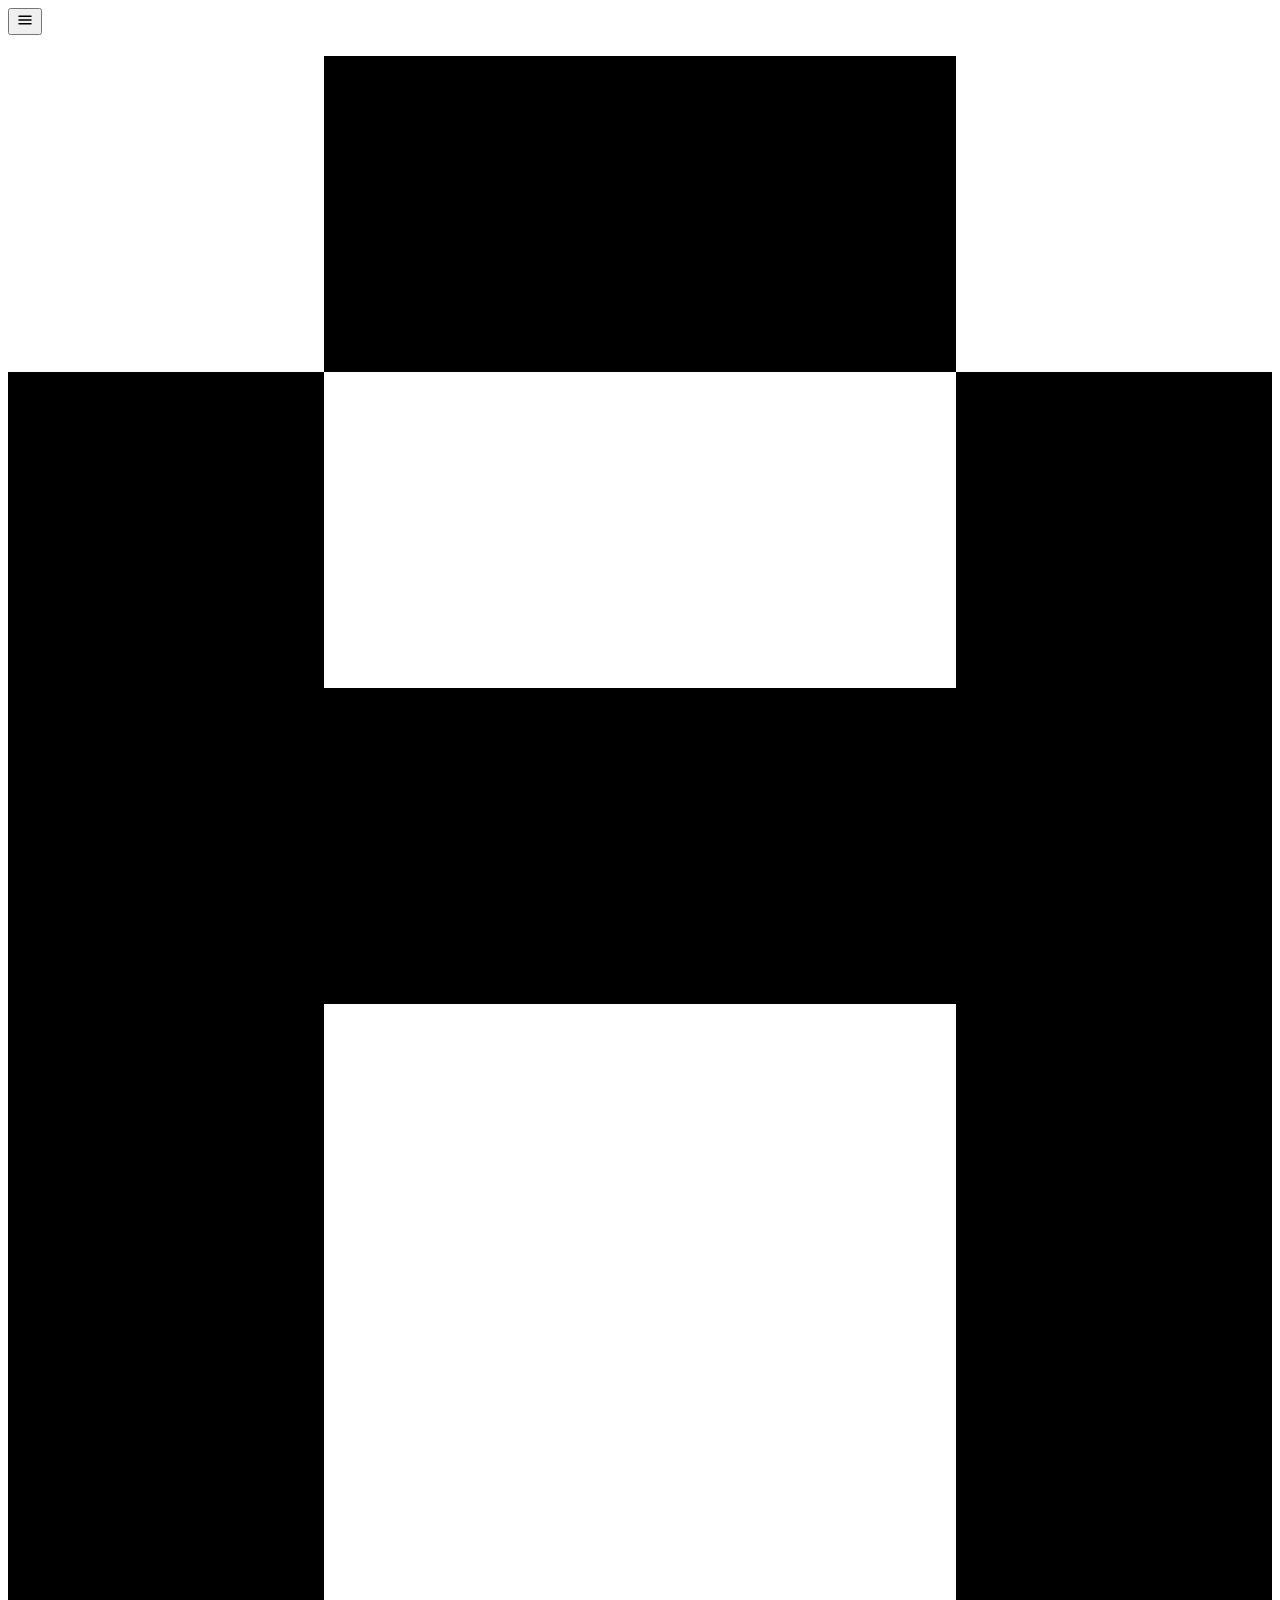
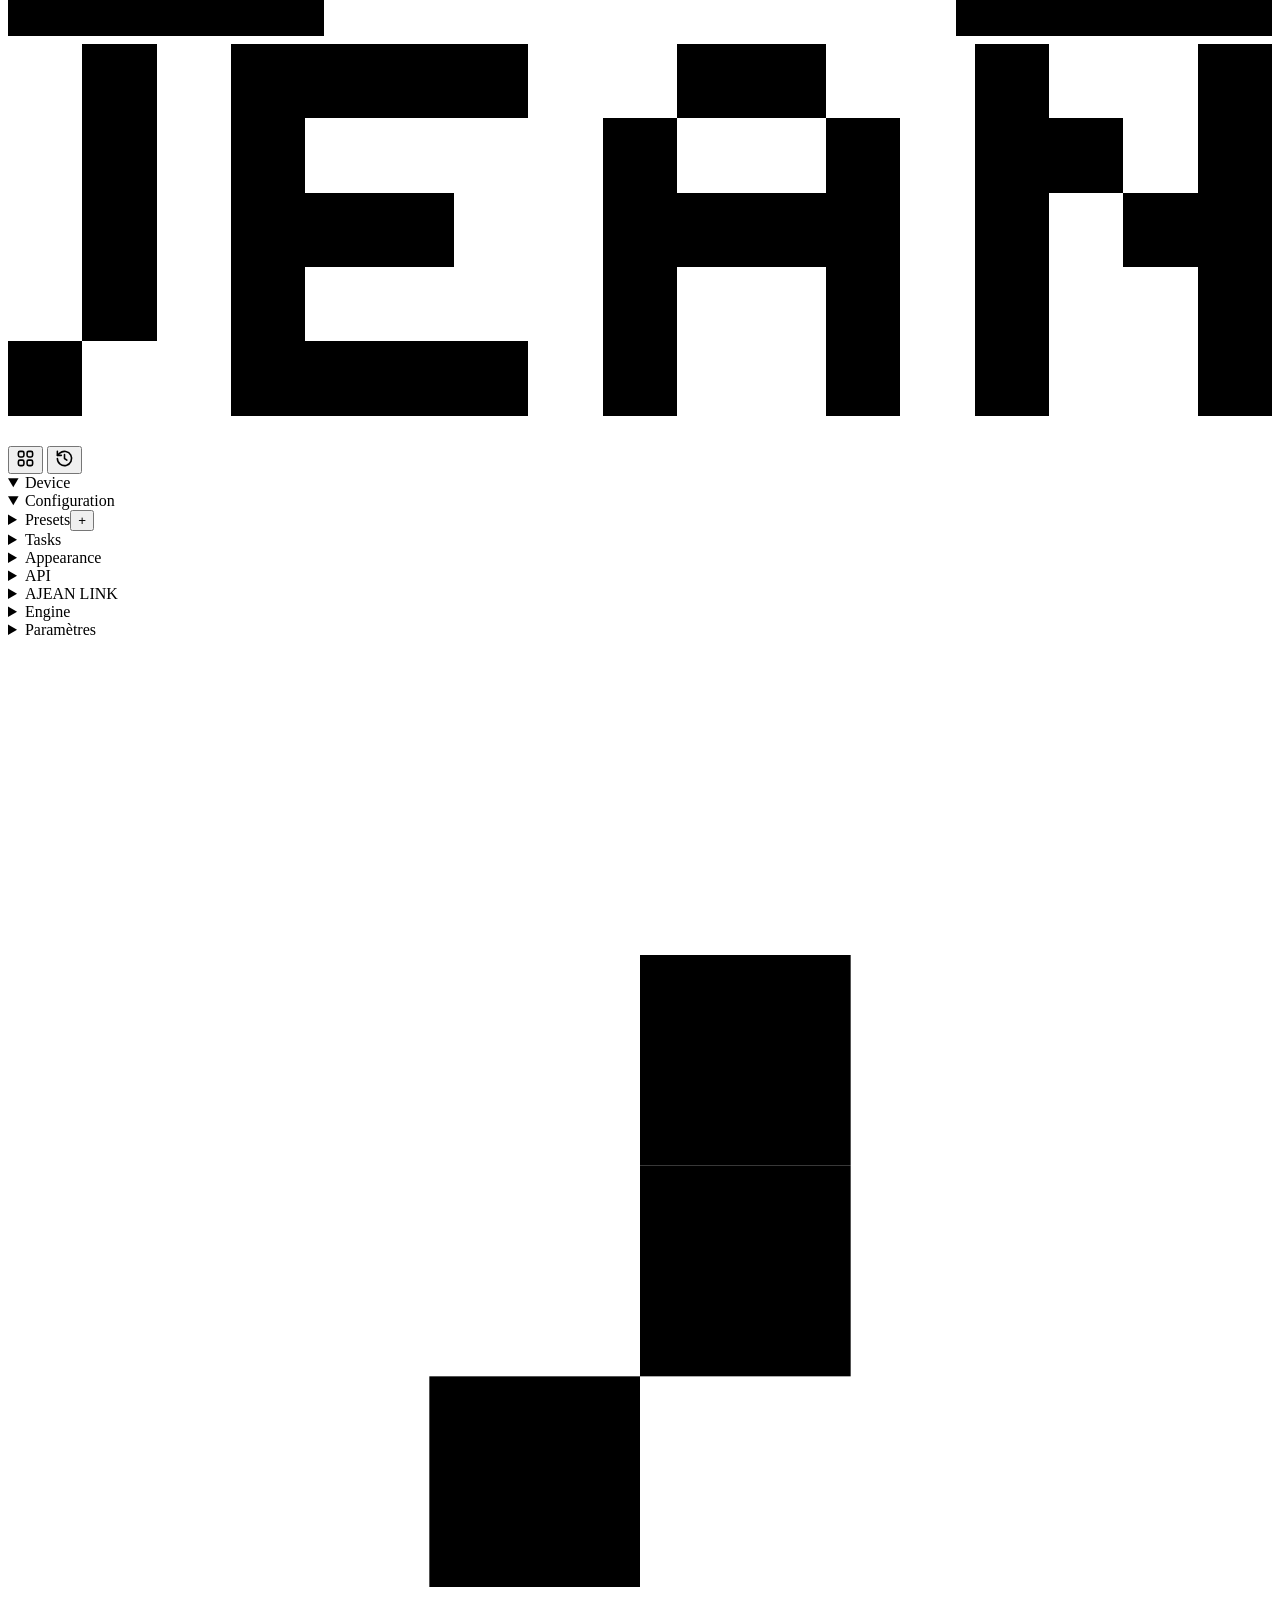
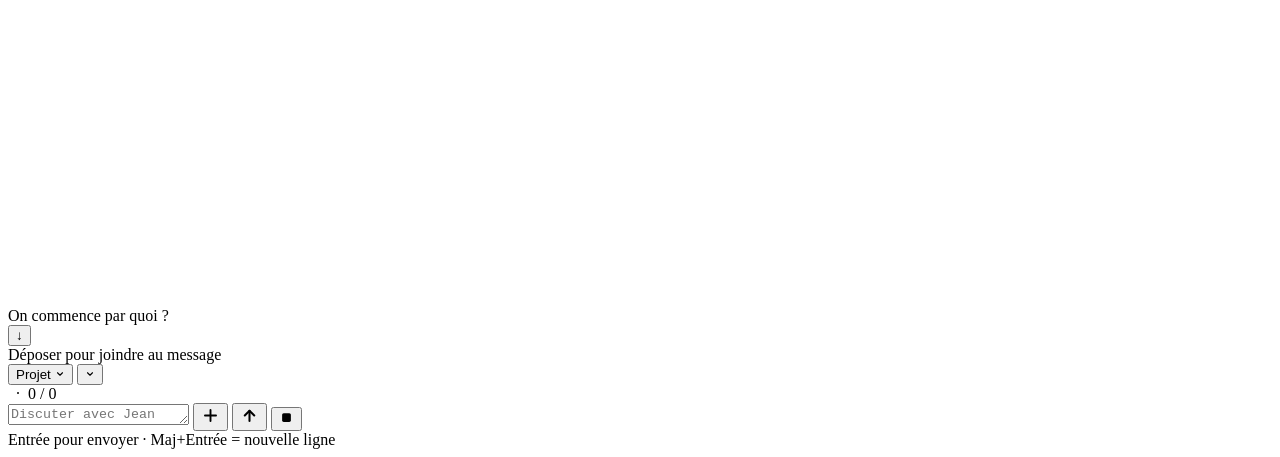
==== commit 41fa5605: "Merge upstream/main (v0.18.3) dans feature/merge-0.18.3 COMPACT_AT (fork) remplacé par COMPACT_MAX (" ====
--- a/internal/ajean/ui/src/index.tmpl.html
+++ b/internal/ajean/ui/src/index.tmpl.html
@@ -49,6 +49,9 @@
     <!-- Historique : petite icône dans la ligne du logo (la nouvelle conversation
          est dans le « + » du composeur). -->
     <span id="side-actions">
+      <button id="apps-toggle" class="side-act" onclick="openAppsView()" title="Applications" aria-label="Applications">
+        <svg viewBox="0 0 24 24" width="19" height="19" fill="none" stroke="currentColor" stroke-width="2" stroke-linecap="round" stroke-linejoin="round" aria-hidden="true"><rect x="3" y="3" width="7" height="7" rx="2"/><rect x="14" y="3" width="7" height="7" rx="2"/><rect x="3" y="14" width="7" height="7" rx="2"/><rect x="14" y="14" width="7" height="7" rx="2"/></svg>
+      </button>
       <button id="hist-toggle" class="side-act" onclick="toggleHistoryView()" title="Historique" aria-label="Historique" data-i18n="chat.history_btn" data-i18n-attr="title">
         <svg viewBox="0 0 24 24" width="19" height="19" fill="none" stroke="currentColor" stroke-width="2" stroke-linecap="round" stroke-linejoin="round" aria-hidden="true"><path d="M3 12a9 9 0 1 0 3-6.7L3 8"/><path d="M3 3v5h5"/><path d="M12 7v5l3 2"/></svg>
       </button>
@@ -192,10 +195,6 @@
           <div><div class="link-perk-t" data-i18n="link.perk_remote_t">Accès distant sécurisé</div><div class="link-perk-d" data-i18n="link.perk_remote_d">Accédez à votre serveur AJEAN depuis n'importe où et depuis n'importe quelle application, chiffré de bout en bout — le relais ne voit rien.</div></div>
         </div>
         <div class="link-perk">
-          <span class="link-perk-i"><svg viewBox="0 0 24 24" fill="none" stroke="currentColor" stroke-width="2" stroke-linecap="round" stroke-linejoin="round" aria-hidden="true"><path d="M21 15a2 2 0 0 1-2 2H7l-4 4V5a2 2 0 0 1 2-2h14a2 2 0 0 1 2 2z"/></svg></span>
-          <div><div class="link-perk-t" data-i18n="link.perk_support_t">Support dédié par chat</div><div class="link-perk-d" data-i18n="link.perk_support_d">Une messagerie dédiée pour répondre à toutes vos questions, directement depuis l'application.</div></div>
-        </div>
-        <div class="link-perk">
           <span class="link-perk-i"><svg viewBox="0 0 24 24" fill="none" stroke="currentColor" stroke-width="2" stroke-linecap="round" stroke-linejoin="round" aria-hidden="true"><path d="M12 22s8-4 8-10V5l-8-3-8 3v7c0 6 8 10 8 10z"/></svg></span>
           <div><div class="link-perk-t" data-i18n="link.perk_backup_t">Sauvegarde intégrée</div><div class="link-perk-d" data-i18n="link.perk_backup_d">Vos réglages, presets, historique et mémoire sauvegardés automatiquement, chiffrés avant l'envoi.</div></div>
         </div>
@@ -246,7 +245,7 @@
     </div>
     <!-- Rappel discret des avantages inclus (compte connecté). En footer de TOUTE la
          section AJEAN LINK, pas coincé entre deux cartes : piloté par renderRemote. -->
-    <div id="remote-perks-mini" class="link-perks-mini" style="display:none" data-i18n="link.perks_mini" data-i18n-html>Inclus dans <b>AJEAN LINK</b> : accès distant chiffré de bout en bout · support dédié par chat · sauvegarde de vos réglages, presets, historique et mémoire.</div>
+    <div id="remote-perks-mini" class="link-perks-mini" style="display:none" data-i18n="link.perks_mini" data-i18n-html>Inclus dans <b>AJEAN LINK</b> : accès distant chiffré de bout en bout · sauvegarde de vos réglages, presets, historique et mémoire.</div>
   </details>
   <details id="lc-details"><summary><span class="stitle" data-i18n="engine.title">Engine</span></summary>
     <!-- Une seule carte : état, choix du mode et journal d'installation sont le
@@ -383,6 +382,7 @@
     <div class="subhead" data-i18n="settings.general_subhead">Général</div>
     <div class="slist">
         <label class="switchrow agent-gated"><span class="switch"><input type="checkbox" id="compact-toggle" onchange="toggleCompact()"><span class="slider"></span></span> <span data-i18n="agent.compact_toggle">compactage automatique du contexte</span><span class="help" tabindex="0" onclick="event.preventDefault();event.stopPropagation();this.classList.toggle('open')">?<span class="tip" data-i18n="agent.compact_help" data-i18n-html>activé par défaut : quand la conversation approche de la limite de contexte, les vieux tours sont résumés automatiquement (façon Hermes) au lieu de t'imposer un « vider ». Discussions quasi illimitées sans perdre le fil.</span></span></label>
+        <div class="switchrow agent-gated compact-max-row"><span data-i18n="agent.compact_max">compacter au plus tard à</span><select id="compact-max" class="ctl" onchange="setCompactMax()"><option value="0" data-i18n="agent.compact_max_auto">75 % du contexte</option><option value="16384">16K</option><option value="24576">24K</option><option value="32768">32K</option><option value="49152">48K</option><option value="65536">64K</option><option value="98304">96K</option><option value="131072">128K</option></select><span class="help" tabindex="0" onclick="event.preventDefault();event.stopPropagation();this.classList.toggle('open')">?<span class="tip" data-i18n="agent.compact_max_help">Par défaut, le contexte est compacté à 75 % de la fenêtre du modèle. Avec une très grande fenêtre, ce seuil n'est presque jamais atteint et les longues conversations deviennent lentes. Un plafond compacte plus tôt, quelle que soit la fenêtre.</span></span></div>
         <label class="switchrow"><span class="switch"><input type="checkbox" id="push-toggle" onchange="togglePush()"><span class="slider"></span></span> <span data-i18n="agent.push_toggle">me prévenir quand la réponse est prête</span><span class="help" tabindex="0" onclick="event.preventDefault();event.stopPropagation();this.classList.toggle('open')">?<span class="tip" data-i18n="agent.push_help" data-i18n-html>Le serveur t'envoie une <b>notification</b> à la fin de chaque réponse, même l'app fermée ou le téléphone verrouillé. Sur iPhone : <b>ajoute d'abord AJEAN à l'écran d'accueil</b> puis active depuis l'app installée. À régler sur chaque appareil.</span></span></label>
         <!-- Chiffrement (off par défaut) : UN seul interrupteur. Chiffre la mémoire
              ET les conversations. Ton mot de passe ouvre le coffre, ton navigateur
@@ -390,6 +390,26 @@
              déchiffrer seul. Le corps (état + bouton déverrouiller) ne s'affiche
              que lorsque c'est actif. -->
         <label class="switchrow"><span class="switch"><input type="checkbox" id="mem-enc-toggle" onchange="toggleMemEncrypt()"><span class="slider"></span></span> <span data-i18n="agent.encrypt_toggle">activer le chiffrement</span><span class="help" tabindex="0" onclick="event.preventDefault();event.stopPropagation();this.classList.toggle('open')">?<span class="tip" data-i18n="agent.encrypt_help" data-i18n-html>Chiffre ta <b>mémoire</b> ET tes <b>conversations</b> au repos (AES-256), protégées par ta <b>clé d'accès</b> : si tu as accès à l'interface, c'est déjà déverrouillé ; sinon on te demande ta clé d'accès. Une <b>clé de récupération</b> t'est donnée à l'activation (garde-la). Rien n'est perdu : snapshots automatiques avant chaque bascule.</span></span></label>
+        <!-- Navigateur des liens : PAS gaté par le mode agent — un lien doit
+             s'ouvrir quelles que soient les options de l'agent. La fenêtre AJEAN
+             elle-même n'est pas concernée : elle reste dans le navigateur qui
+             l'a ouverte (Edge sous Windows), seul le lien cliqué change de
+             navigateur. -->
+        <label class="switchrow"><span data-i18n="settings.link_browser_label">liens externes dans</span><span class="help" tabindex="0" onclick="event.preventDefault();event.stopPropagation();this.classList.toggle('open')">?<span class="tip" data-i18n="settings.link_browser_help" data-i18n-html>Les liens cliqués dans AJEAN s'ouvrent dans ce navigateur. La fenêtre AJEAN elle-même ne change pas : seuls les liens cliqués changent de navigateur. « Navigateur par défaut » suit le réglage de ta machine et couvre aussi les navigateurs absents de cette liste.</span></span>
+          <!-- class="sctl" n'est pas cosmétique : sans elle, un <select> prend la
+               largeur de son option la plus longue et écrase le libellé en face
+               (constaté : quatre lignes pour « ouvrir les liens externes dans »).
+               La règle .switchrow>.sctl le borne à 62 % et le pousse à droite.
+               Le « ? » doit rester AVANT le select dans le DOM : sctl impose
+               order:2, donc tout ce qui le suit passerait à sa gauche. -->
+          <select id="link-browser" class="sctl" onchange="setLinkBrowser(this.value)">
+            <option value="auto" data-i18n="settings.link_browser_auto">navigateur par défaut</option>
+            <option value="chrome">Google Chrome</option>
+            <option value="edge">Microsoft Edge</option>
+            <option value="brave">Brave</option>
+            <option value="chromium">Chromium</option>
+          </select>
+        </label>
     </div>
   </details>
   <!-- Section « Actions » retirée : la MAJ s'affiche automatiquement dans le bandeau
@@ -854,6 +874,10 @@
         <div class="pe-gh"><span data-i18n="task.last_result">Dernier résultat</span> <span id="task-result-when" class="pe-sub" style="display:inline;margin:0"></span></div>
         <div id="task-result" class="task-report"></div>
       </div>
+      <div id="task-history-block" class="pe-group" style="display:none">
+        <div class="pe-gh"><span data-i18n="task.history">Réponses précédentes</span></div>
+        <div id="task-history" class="task-history"></div>
+      </div>
 
       <div class="pe-group">
         <div class="pe-gh" data-i18n="task.name_heading">Nom</div>
@@ -1082,6 +1106,14 @@
           <div class="pe-row stack">
             <span class="pe-row-l"><span data-i18n="preset.cloud_model_label">Modèle</span> <span class="pe-sub" data-i18n="preset.cloud_model_sub">lien direct vers le .gguf</span></span>
             <input id="s-cloud-model" class="pe-inp" placeholder="https://huggingface.co/…/resolve/main/model.gguf" oninput="cfgWriteKey('CLOUD_MODEL', this.value)">
+          </div>
+          <div class="pe-row stack">
+            <span class="pe-row-l"><span data-i18n="preset.cloud_draft_label">Modèle draft</span> <span class="pe-sub" data-i18n="preset.cloud_draft_sub">GGUF pour le décodage spéculatif (facultatif)</span></span>
+            <input id="s-cloud-draft" class="pe-inp" placeholder="https://huggingface.co/…/resolve/main/draft.gguf" oninput="cfgWriteKey('CLOUD_DRAFT', this.value)">
+          </div>
+          <div class="pe-row">
+            <span class="pe-row-l"><span data-i18n="preset.cloud_predict_label">Budget de sortie</span><span class="pe-sub" data-i18n="preset.cloud_predict_sub">tokens par défaut, modifiable par requête</span></span>
+            <span class="pe-row-c"><input id="s-cloud-predict" class="pe-val" type="number" min="1" step="256" placeholder="4800" oninput="cfgWriteKey('CLOUD_N_PREDICT', this.value)"><span class="pe-unit">tok</span></span>
           </div>
           <div class="pe-row stack">
             <span class="pe-row-l"><span data-i18n="preset.cloud_vision_label">Vision</span> <span class="pe-sub" data-i18n="preset.cloud_vision_sub">lien direct vers le mmproj .gguf (facultatif)</span></span>
@@ -1150,6 +1182,7 @@
               </div>
               <div id="m-hf-bar" class="pe-bar" style="display:none"><i></i></div>
               <div id="m-hf-progress" class="pe-note" style="display:none"></div>
+              <button id="m-hf-pause" class="pe-link" onclick="togglePauseDownload()" style="display:none" data-i18n="preset.download_pause">Mettre en pause</button>
               <button id="m-hf-cancel" class="pe-link" onclick="cancelDownload()" style="display:none" data-i18n="preset.download_cancel">Annuler le téléchargement</button>
             </div>
             <div class="pe-row">
@@ -1399,4 +1432,42 @@
 <script src="marked.min.js"></script>
 <script>
 @@JS@@
-</script></body></html>
+</script><!-- Applications (22-apps.js) : grille des apps créées par l'IA, puis l'app
+     ouverte en plein écran dans une iframe sandbox sans origine. -->
+<div id="apps-view" class="apps-view" hidden>
+  <div class="apps-wrap">
+    <div class="apps-head">
+      <div class="apps-titles"><h2 id="apps-title">Applications</h2><span id="apps-foot" class="apps-count"></span></div>
+      <button class="modal-x" onclick="closeAppsView()" aria-label="Fermer">×</button>
+    </div>
+    <div class="apps-bar">
+      <div class="hist-search apps-search">
+        <svg viewBox="0 0 24 24" width="14" height="14" fill="none" stroke="currentColor" stroke-width="2" stroke-linecap="round" aria-hidden="true"><circle cx="11" cy="11" r="7"/><path d="M20 20l-3.5-3.5"/></svg>
+        <input id="apps-search" type="search" oninput="onAppsSearch(this.value)" autocomplete="off">
+      </div>
+      <button id="apps-new" class="apps-new" type="button" onclick="newAppPrompt()">
+        <svg viewBox="0 0 24 24" width="14" height="14" fill="none" stroke="currentColor" stroke-width="2.2" stroke-linecap="round" aria-hidden="true"><path d="M12 5v14M5 12h14"/></svg>
+        <span id="apps-new-txt"></span>
+      </button>
+    </div>
+    <div id="apps-grid" class="apps-grid"></div>
+    <div id="apps-empty" class="mm-empty apps-empty" hidden>
+      <svg viewBox="0 0 24 24" width="30" height="30" fill="none" stroke="currentColor" stroke-width="1.6" stroke-linejoin="round" aria-hidden="true"><rect x="3.5" y="3.5" width="7" height="7" rx="2"/><rect x="13.5" y="3.5" width="7" height="7" rx="2"/><rect x="3.5" y="13.5" width="7" height="7" rx="2"/><rect x="13.5" y="13.5" width="7" height="7" rx="2"/></svg>
+      <span id="apps-empty-txt"></span>
+    </div>
+  </div>
+</div>
+<div id="app-run" class="app-run" hidden>
+  <div class="app-run-head">
+    <span id="app-run-ico" class="app-ico sm"></span>
+    <span class="app-run-titles"><span id="app-run-name"></span><span id="app-run-ver"></span></span>
+    <button id="app-run-close" class="modal-x" onclick="closeAppRun()" aria-label="Fermer">×</button>
+  </div>
+  <div id="app-err" class="app-err" hidden>
+    <b id="app-err-title"></b>
+    <pre id="app-err-list"></pre>
+    <span class="app-err-acts"><button id="app-err-fix" class="primary" onclick="appAskFix()"></button><button id="app-err-hide" onclick="document.getElementById('app-err').hidden=true"></button></span>
+  </div>
+  <div id="app-run-body" class="app-run-body"></div>
+</div>
+</body></html>
